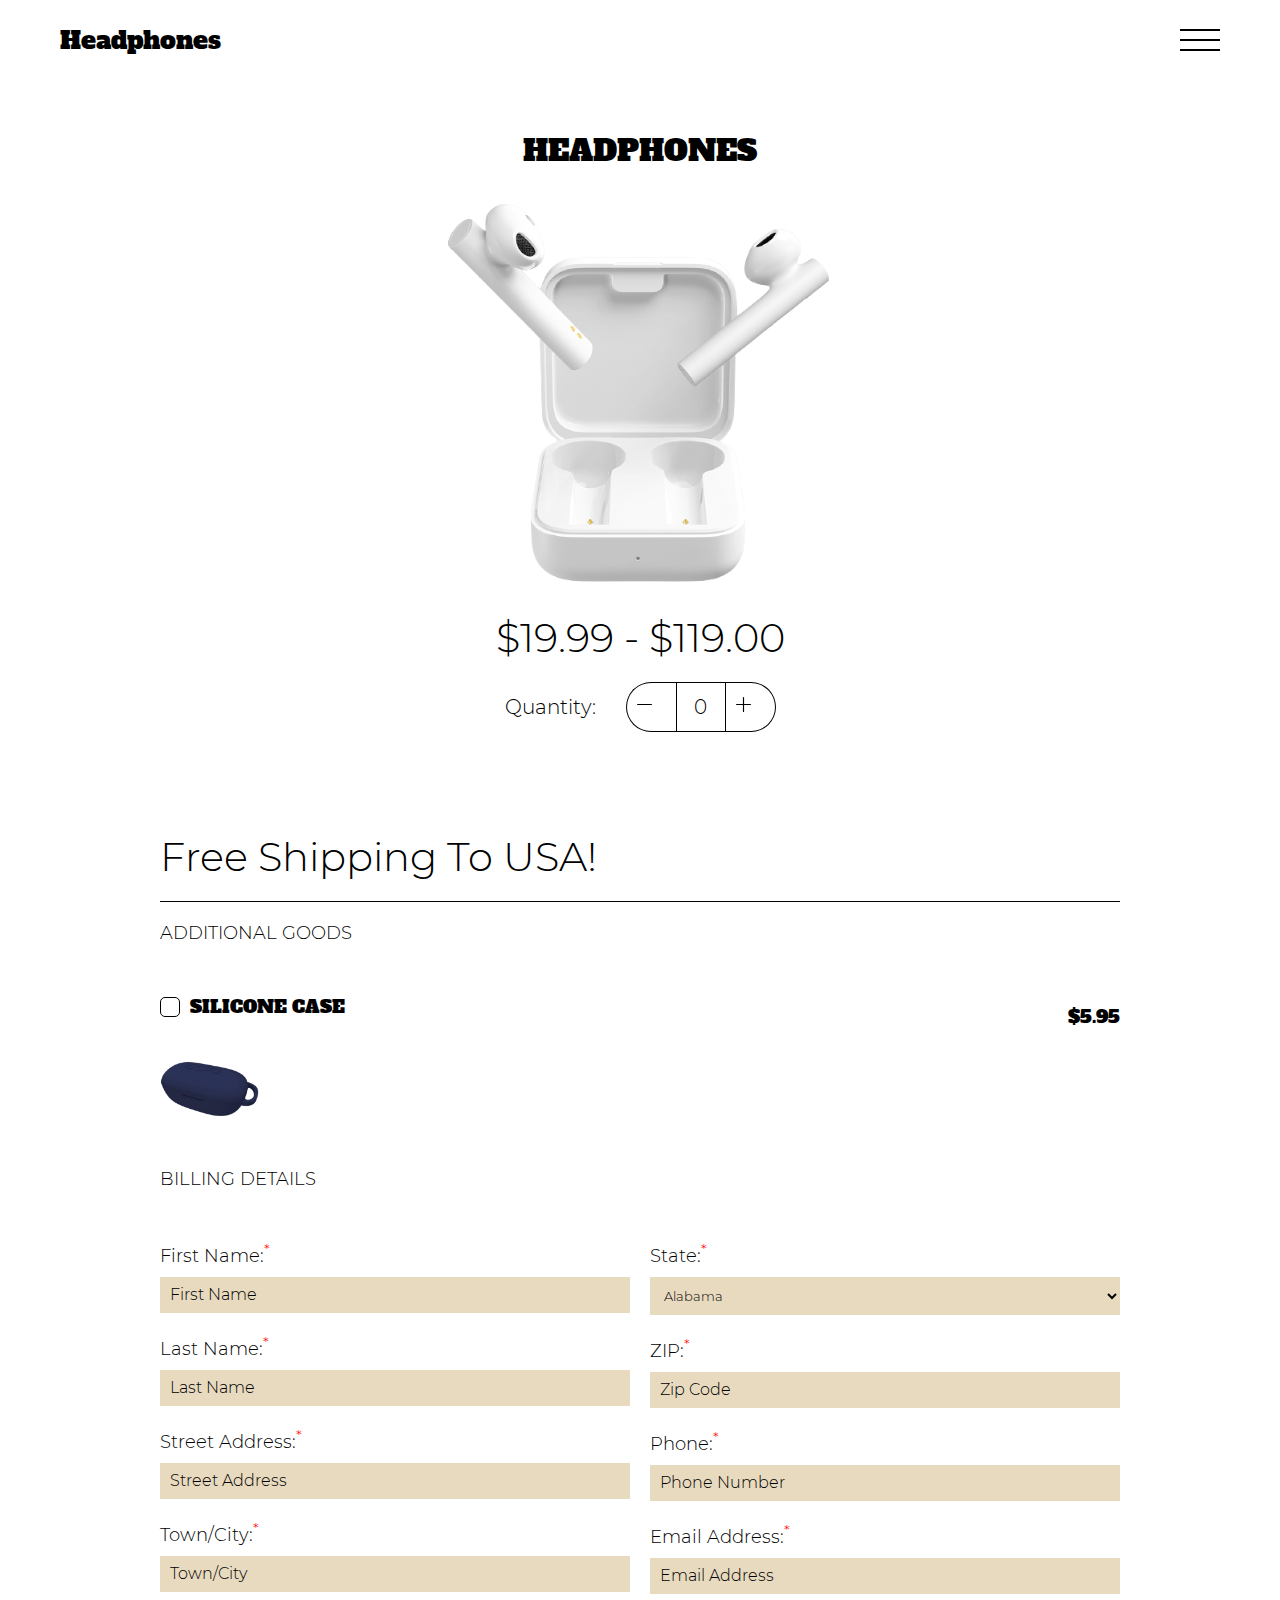
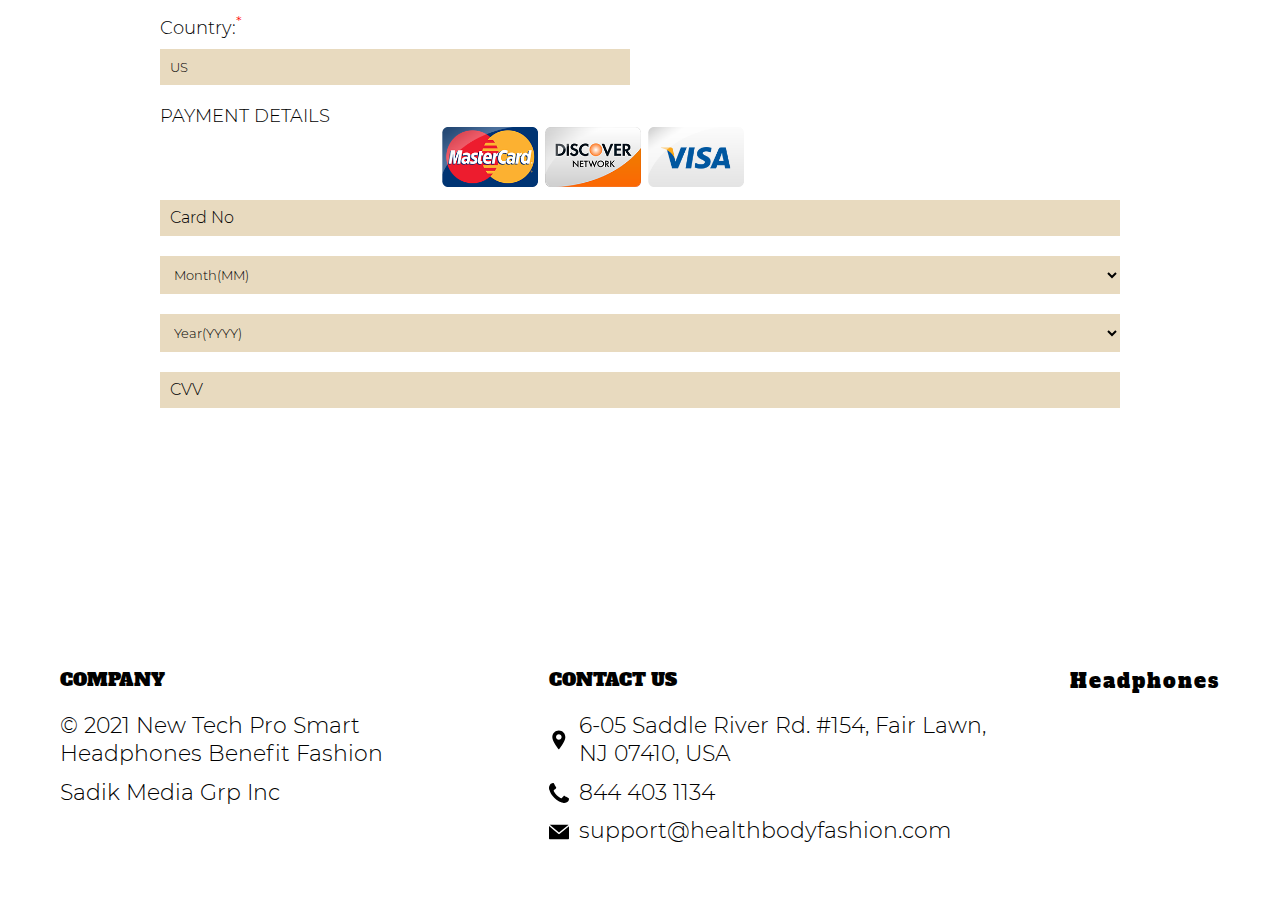
==== buy.html @ 51e89765 "+" ====
<!DOCTYPE html>
<html lang="en">
  <head>
    <meta charset="UTF-8" />
    <meta http-equiv="X-UA-Compatible" content="IE=edge" />
    <meta name="viewport" content="width=device-width, initial-scale=1.0" />
    <link rel="stylesheet" href="./css/style.css" />
    <title>Headphones</title>
  </head>

  <body>
    <div class="popup__overlay js_popup__overlay">
      <div class="popup">
        <div class="popup-content js_popup-content" data-id="terms">
          <div class="popup-content__top">
            <h1 class="sub-title">Terms & Conditions</h1>
            <button
              class="popup-content__btn js_popup-content-btn"
              data-btn="terms"
            >
              <span></span>
            </button>
          </div>
          <p class="text mb-0">
            <span class="bold">Shipping Prices</span>
          </p>
          <p class="text terms__text-sm-mb">
            <span class="bold">Silicone case</span>
            - $5.95
          </p>
          <p class="text mb-0">
            <span class="bold">Product Prices</span>
          </p>
          <p class="text mb-0">
            <span class="bold">1x New Headphones Fashion</span> - $19.99
      
          </p>
          <p class="text mb-0">
            <span class="bold">2x New Headphones Fashion</span> - $24.99
      
          </p>
          <p class="text mb-0">
            <span class="bold">3x New Headphones Fashion</span> - $35.32
      
          </p>
          <p class="text mb-0">
            <span class="bold">4x New Headphones Fashion</span> - $39.99
      
          </p>
          <p class="text mb-0">
            <span class="bold">5x New Headphones Fashion</span> - $43.98
      
          </p>
          <p class="text mb-0">
            <span class="bold">6x New Headphones Fashion</span> - $49.95
      
          </p>
          <p class="text mb-0">
            <span class="bold">7x New Headphones Fashion</span> - $69.99
      
          </p>
          <p class="text mb-0">
            <span class="bold">8x New Headphones Fashion</span> - $79.99
      
          </p>
          <p class="text mb-0">
            <span class="bold">9x New Headphones Fashion</span> - $84.41
      
          </p>
          <p class="text mb-0">
            <span class="bold">10x New Headphones Fashion</span> - $89.99
      
          </p>
          <p class="text mb-0">
            <span class="bold">11x New Headphones Fashion</span> - $109.00
        
          </p>
          <p class="text terms__text-sm-mb">
            <span class="bold">12x New Headphones Fashion</span> - $119.00
        
          </p>

          <p class="text terms__text--mb">
            You will see a charge from newtechprosmartwatchfa on your bank
            statement. Our Customer Service department reserves the right to
            offer promo codes for varied price points.
          </p>
          <p class="policy__subtitle">Member User Agreement</p>
          <p class="text">
            By placing an order through this website, you agree to the terms and
            conditions set for the below. Please read through these terms
            carefully before placing your order and print a copy for future
            reference. Please also read our Privacy Policy regarding personal
            information provided by you, which is incorporated herein by
            reference.
          </p>
          <p class="text">
            This website is operated by New Headphones Fashion. Throughout the
            site, the terms “we”, “us” and “our” refer to New Headphones
            Fashion. Beyond Perfect Pair Active Pro Health Tech offers this
            website, including all information, tools and services available
            from this site to you, the user, conditioned upon your acceptance of
            all terms, conditions, policies and notices stated here.
          </p>
          <p class="policy__subtitle">General Conditions</p>
          <p class="text">
            We reserve the right to refuse service to anyone for any reason at
            any time.<br />

            You understand that your content (not including credit card
            information), may be transferred unencrypted and involve (a)
            transmissions over various networks; and (b) changes to conform and
            adapt to technical requirements of connecting networks or devices.
            Credit card information is always encrypted during transfer over
            networks.
            <br />

            You agree not to reproduce, duplicate, copy, sell, resell or exploit
            any portion of the Service, use of the Service, or access to the
            Service or any contact on the website through which the service is
            provided, without express written permission by us.
            <br />

            The headings used in this agreement are included for convenience
            only and will not limit or otherwise affect these Terms.
          </p>
          <p class="policy__subtitle">
            Accuracy, Completeness and Timeliness of Information
          </p>
          <p class="text">
            We are not responsible if information made available on this site is
            not accurate, complete or current. The material on this site is
            provided for general information only and should not be relied upon
            or used as the sole basis for making decisions without consulting
            primary, more accurate, more complete or more timely sources of
            information. Any reliance on the material on this site is at your
            own risk.
            <br />

            This site may contain certain historical information. Historical
            information, necessarily, is not current and is provided for your
            reference only. We reserve the right to modify the contents of this
            site at any time, but we have no obligation to update any
            information on our site. You agree that it is your responsibility to
            monitor changes to our site.
          </p>
          <p class="policy__subtitle">
            Modifications to the Service and Prices
          </p>
          <p class="text">
            Prices for our products are subject to change without notice.<br />
            We reserve the right at any time to modify or discontinue the
            Service (or any part or content thereof) without notice at any
            time.<br />
            We shall not be liable to you or to any third-party for any
            modification, price change, suspension or discontinuance of the
            Service.
          </p>
          <p class="policy__subtitle">Products or Services (If Applicable)</p>
          <p class="text">
            Certain products or services may be available exclusively online
            through the website. These products or services may have limited
            quantities and are subject to return or exchange only according to
            our Return Policy.<br />
            We have made every effort to display as accurately as possible the
            colors and images of our products that appear at the store. We
            cannot guarantee that your computer monitor’s display of any color
            will be accurate.<br />
            We reserve the right, but are not obligated, to limit the sales of
            our products or Services to any person, geographic region or
            jurisdiction. We may exercise this right on a case-by-case basis. We
            reserve the right to limit the quantities of any products or
            services that we offer. All descriptions of products or product
            pricing are subject to change at anytime without notice, at the sole
            discretion of us. We reserve the right to discontinue any product at
            any time. Any offer for any product or service made on this site is
            void where prohibited.<br />
            We do not warrant that the quality of any products, services,
            information, or other material purchased or obtained by you will
            meet your expectations, or that any errors in the Service will be
            corrected.
          </p>
          <p class="policy__subtitle">Shipping Terms</p>
          <p class="text">
            Orders are generally shipped within 2 business days (Monday through
            Friday) using USPS standard mail service. Shipping time is estimated
            to be 3-5 business days. Please be advised that shipments are not
            sent on Saturdays, Sundays, or any Holidays. New Headphones Fashion
            does not guarantee specific arrival dates or times.
          </p>
          <p class="policy__subtitle">Credit Card Descriptor</p>
          <p class="text">
            By ordering Products from us, You authorize us to charge your credit
            card accordingly. Please be aware that the descriptor (or subject
            line) that appears on your credit card statement will appear as
            <i>newtechprosmartwatchfa</i>. If You have any questions about the
            descriptor on Your credit card statement, please contact our
            customer service department.
          </p>
          <p class="policy__subtitle">Return Policy</p>
          <p class="text">
            In order to obtain your refund, contact customer service by phone
            and obtain an RMA (Return Merchandise Authorization) number to place
            on your package. Write this number on the outside of the shipping
            package, and send the product back to our fulfillment center at the
            address listed below, within thirty (30) days of the date you
            originally ordered the product. In order for your refund to be
            processed the product must arrive at our fulfillment facility within
            thirty (30) days of the original purchase date. You pay for return
            shipping. This fee will be taken out of the refund issued. Once our
            fulfillment center has received the package and relayed the correct
            information to us, you will be issued a refund. Your refund will be
            credited back to your bank account, and may take up to 3-5 business
            days to show in your statement, depending on the speed of the
            processing bank.
          </p>
          <p class="policy__subtitle">Return Address</p>
          <p class="text">3071 Nw 107th Ave, Doral, FL, 33172 USA</p>
          <p class="policy__subtitle">Refund Policy</p>
          <p class="text">
            We refund all cases of fraud and unauthorized transactions included
            shipping and handling charges. Call 844 403 1134 to obtain a refund.
            Additional refunds are issued at the discretion of the company.
            Customers are restricted to receiving a single refund per product
            ordered. Repetitive refunds are not permitted unless the product, as
            delivered to you, is defective. We reserve the right to refuse a
            refund to any customer who repeatedly requests refunds or who, in
            our judgment, requests refunds in bad faith. In order to process
            your refund, you must supply us with your name and delivery address.
            If you provide us with insufficient or incorrect information your
            refund will be delayed. Once a refund has been approved please allow
            for up to 10 days for the refund to be applied. Depending on the
            bank that issues the credit card, your refund can take up to ten
            (10) days to appear on your credit card statement. If you have any
            questions about whether a refund has been issued by us, please call
            Our customer service department. Shipping and handling costs are not
            refundable.
          </p>
          <p class="policy__subtitle">
            Accuracy of Billing and Account Information
          </p>
          <p class="text">
            We reserve the right to refuse any order you place with us. We may,
            in our sole discretion, limit or cancel quantities purchased per
            person, per household or per order. These restrictions may include
            orders placed by or under the same customer account, the same credit
            card, and/or orders that use the same billing and/or shipping
            address. In the event that we make a change to or cancel an order,
            we may attempt to notify you by contacting the e-mail and/or billing
            address/phone number provided at the time the order was made. We
            reserve the right to limit or prohibit orders that, in our sole
            judgment, appear to be placed by dealers, resellers or distributors.
          </p>
          <p class="text">
            You agree to provide current, complete and accurate purchase and
            account information for all purchases made at our store. You agree
            to promptly update your account and other information, including
            your email address and credit card numbers and expiration dates, so
            that we can complete your transactions and contact you as needed.
          </p>
          <p class="text">For more detail, please review our Returns Policy.</p>
          <p class="policy__subtitle">Optional Tools</p>
          <p class="text">
            We may provide you with access to third-party tools over which we
            neither monitor nor have any control nor input.<br />
            You acknowledge and agree that we provide access to such tools ”as
            is” and “as available” without any warranties, representations or
            conditions of any kind and without any endorsement. We shall have no
            liability whatsoever arising from or relating to your use of
            optional third-party tools.<br />
            Any use by you of optional tools offered through the site is
            entirely at your own risk and discretion and you should ensure that
            you are familiar with and approve of the terms on which tools are
            provided by the relevant third-party provider(s).<br />
            We may also, in the future, offer new services and/or features
            through the website (including, the release of new tools and
            resources). Such new features and/or services shall also be subject
            to these Terms of Service.
          </p>
          <p class="policy__subtitle">Third-party Links</p>
          <p class="text">
            Certain content, products and services available via our Service may
            include materials from third-parties.<br />
            Third-party links on this site may direct you to third-party
            websites that are not affiliated with us. We are not responsible for
            examining or evaluating the content or accuracy and we do not
            warrant and will not have any liability or responsibility for any
            third-party materials or websites, or for any other materials,
            products, or services of third-parties.<br />
            We are not liable for any harm or damages related to the purchase or
            use of goods, services, resources, content, or any other
            transactions made in connection with any third-party websites.
            Please review carefully the third-party’s policies and practices and
            make sure you understand them before you engage in any transaction.
            Complaints, claims, concerns, or questions regarding third-party
            products should be directed to the third-party.
          </p>
          <p class="policy__subtitle">
            User Comments, Feedback and Other Submissions
          </p>
          <p class="text">
            If, at our request, you send certain specific submissions (for
            example contest entries) or without a request from us you send
            creative ideas, suggestions, proposals, plans, or other materials,
            whether online, by email, by postal mail, or otherwise
            (collectively, ‘comments’), you agree that we may, at any time,
            without restriction, edit, copy, publish, distribute, translate and
            otherwise use in any medium any comments that you forward to us. We
            are and shall be under no obligation (1) to maintain any comments in
            confidence; (2) to pay compensation for any comments; or (3) to
            respond to any comments.<br />
            We may, but have no obligation to, monitor, edit or remove content
            that we determine in our sole discretion are unlawful, offensive,
            threatening, libelous, defamatory, pornographic, obscene or
            otherwise objectionable or violates any party’s intellectual
            property or these Terms of Service.<br />
            You agree that your comments will not violate any right of any
            third-party, including copyright, trademark, privacy, personality or
            other personal or proprietary right. You further agree that your
            comments will not contain libelous or otherwise unlawful, abusive or
            obscene material, or contain any computer virus or other malware
            that could in any way affect the operation of the Service or any
            related website. You may not use a false e-mail address, pretend to
            be someone other than yourself, or otherwise mislead us or
            third-parties as to the origin of any comments. You are solely
            responsible for any comments you make and their accuracy. We take no
            responsibility and assume no liability for any comments posted by
            you or any third-party.
          </p>
          <p class="policy__subtitle">Personal Information</p>
          <p class="text">
            Your submission of personal information through the store is
            governed by our Privacy Policy. View our
            <a class="policy__link" href="./policy.html">Privacy Policy</a>.
          </p>
          <p class="policy__subtitle">Errors, Inaccuracies and Omissions</p>
          <p class="text">
            Occasionally there may be information on our site or in the Service
            that contains typographical errors, inaccuracies or omissions that
            may relate to product descriptions, pricing, promotions, offers,
            product shipping charges, transit times and availability. We reserve
            the right to correct any errors, inaccuracies or omissions, and to
            change or update information or cancel orders if any information in
            the Service or on any related website is inaccurate at any time
            without prior notice (including after you have submitted your
            order).<br />
            We undertake no obligation to update, amend or clarify information
            in the Service or on any related website, including without
            limitation, pricing information, except as required by law. No
            specified update or refresh date applied in the Service or on any
            related website, should be taken to indicate that all information in
            the Service or on any related website has been modified or updated.
          </p>
          <p class="policy__subtitle">Prohibited Uses</p>
          <p class="text">
            In addition to other prohibitions as set forth in the Terms of
            Service, you are prohibited from using the site or its content: (a)
            for any unlawful purpose; (b) to solicit others to perform or
            participate in any unlawful acts; (c) to violate any international,
            federal, provincial or state regulations, rules, laws, or local
            ordinances; (d) to infringe upon or violate our intellectual
            property rights or the intellectual property rights of others; (e)
            to harass, abuse, insult, harm, defame, slander, disparage,
            intimidate, or discriminate based on gender, sexual orientation,
            religion, ethnicity, race, age, national origin, or disability; (f)
            to submit false or misleading information; (g) to upload or transmit
            viruses or any other type of malicious code that will or may be used
            in any way that will affect the functionality or operation of the
            Service or of any related website, other websites, or the Internet;
            (h) to collect or track the personal information of others; (i) to
            spam, phish, pharm, pretext, spider, crawl, or scrape; (j) for any
            obscene or immoral purpose; or (k) to interfere with or circumvent
            the security features of the Service or any related website, other
            websites, or the Internet. We reserve the right to terminate your
            use of the Service or any related website for violating any of the
            prohibited uses.
          </p>
          <p class="policy__subtitle">
            Disclaimer of Warranties; Limitation of Liability
          </p>
          <p class="text">
            We do not guarantee, represent or warrant that your use of our
            service will be uninterrupted, timely, secure or error-free.<br />
            We do not warrant that the results that may be obtained from the use
            of the service will be accurate or reliable.<br />
            You agree that from time to time we may remove the service for
            indefinite periods of time or cancel the service at any time,
            without notice to you.<br />
            You expressly agree that your use of, or inability to use, the
            service is at your sole risk. The service and all products and
            services delivered to you through the service are (except as
            expressly stated by us) provided ‘as is’ and ‘as available’ for your
            use, without any representation, warranties or conditions of any
            kind, either express or implied, including all implied warranties or
            conditions of merchantability, merchantable quality, fitness for a
            particular purpose, durability, title, and non-infringement.<br />
            In no case shall New Headphones Fashion, our directors, officers,
            employees, affiliates, agents, contractors, interns, suppliers,
            service providers or licensors be liable for any injury, loss,
            claim, or any direct, indirect, incidental, punitive, special, or
            consequential damages of any kind, including, without limitation
            lost profits, lost revenue, lost savings, loss of data, replacement
            costs, or any similar damages, whether based in contract, tort
            (including negligence), strict liability or otherwise, arising from
            your use of any of the service or any products procured using the
            service, or for any other claim related in any way to your use of
            the service or any product, including, but not limited to, any
            errors or omissions in any content, or any loss or damage of any
            kind incurred as a result of the use of the service or any content
            (or product) posted, transmitted, or otherwise made available via
            the service, even if advised of their possibility. Because some
            states or jurisdictions do not allow the exclusion or the limitation
            of liability for consequential or incidental damages, in such states
            or jurisdictions, our liability shall be limited to the maximum
            extent permitted by law.
          </p>
          <p class="policy__subtitle">Indemnification</p>
          <p class="text">
            You agree to indemnify, defend and hold harmless New Headphones
            Fashion and our parent, subsidiaries, affiliates, partners,
            officers, directors, agents, contractors, licensors, service
            providers, subcontractors, suppliers, interns and employees,
            harmless from any claim or demand, including reasonable attorneys’
            fees, made by any third-party due to or arising out of your breach
            of these Terms of Service or the documents they incorporate by
            reference, or your violation of any law or the rights of a
            third-party.
          </p>
          <p class="policy__subtitle">Severability</p>
          <p class="text">
            In the event that any provision of these Terms of Service is
            determined to be unlawful, void or unenforceable, such provision
            shall nonetheless be enforceable to the fullest extent permitted by
            applicable law, and the unenforceable portion shall be deemed to be
            severed from these Terms of Service, such determination shall not
            affect the validity and enforceability of any other remaining
            provisions.
          </p>
          <p class="policy__subtitle">Termination</p>
          <p class="text">
            The obligations and liabilities of the parties incurred prior to the
            termination date shall survive the termination of this agreement for
            all purposes.<br />
            These Terms of Service are effective unless and until terminated by
            either you or us. You may terminate these Terms of Service at any
            time by notifying us that you no longer wish to use our Services, or
            when you cease using our site.<br />
            If in our sole judgment you fail, or we suspect that you have
            failed, to comply with any term or provision of these Terms of
            Service, we also may terminate this agreement at any time without
            notice and you will remain liable for all amounts due up to and
            including the date of termination; and/or accordingly may deny you
            access to our Services (or any part thereof).
          </p>
          <p class="policy__subtitle">Entire Agreement</p>
          <p class="text">
            The failure of us to exercise or enforce any right or provision of
            these Terms of Service shall not constitute a waiver of such right
            or provision.<br />
            These Terms of Service and any policies or operating rules posted by
            us on this site or in respect to The Service constitutes the entire
            agreement and understanding between you and us and govern your use
            of the Service, superseding any prior or contemporaneous agreements,
            communications and proposals, whether oral or written, between you
            and us (including, but not limited to, any prior versions of the
            Terms of Service).<br />
            Any ambiguities in the interpretation of these Terms of Service
            shall not be construed against the drafting party.
          </p>
          <p class="policy__subtitle">Governing Law</p>
          <p class="text">
            These Terms of Service and any separate agreements whereby we
            provide you Services shall be governed by and construed in
            accordance with the laws of WV.
          </p>
          <p class="policy__subtitle">Changes to Terms of Service</p>
          <p class="text">
            You can review the most current version of the Terms of Service at
            any time at this page.<br />
            We reserve the right, at our sole discretion, to update, change or
            replace any part of these Terms of Service by posting updates and
            changes to our website. It is your responsibility to check our
            website periodically for changes. Your continued use of or access to
            our website or the Service following the posting of any changes to
            these Terms of Service constitutes acceptance of those changes.
          </p>
          <p class="policy__subtitle">Contact Information</p>
          <p class="text">
            Questions about the Terms of Service should be sent to us at
            <a
              target="_blank"
              class="policy__link"
              href="mailto:support@newcreamfashion.com"
              >support@newcreamfashion.com
            </a>
          </p>
        </div>
        <div class="popup-content js_popup-content" data-id="policy">
          <div class="popup-content__top">
            <h1 class="sub-title">Privacy policy</h1>
            <button
              class="popup-content__btn js_popup-content-btn"
              data-btn="policy"
            >
              <span></span>
            </button>
          </div>
          <p class="text">
            Thank you for visiting our Web site. This offer if only available to
            U.S. residents. Your personal data will be processed by us in the
            U.S.
          </p>
          <h2 class="policy__subtitle">
            Information Collection and Use of Collected Information
          </h2>
          <p class="policy__subtitle">Website Visitors</p>
          <p class="text">
            We may collect certain non-personally identifiable information when
            you visit many of our Web pages, such as the type of browser you are
            using (e.g., Netscape, Internet Explorer), the type of operating
            system you are using, (e.g., Windows 2000, XP, VISTA or Mac OS), and
            the domain name of your Internet service provider (e.g., America
            Online, Earthlink).
          </p>
          <p class="policy__subtitle">Website Customers</p>
          <p class="text">
            In order to purchase products or services from us, we require that
            you provide us with certain personally identifiable information. The
            types of personally identifiable information that may be collected
            at this site include: name, address, e-mail address, telephone
            number, mobile phone number and MSISDN (mobile station integrated
            services digital network number), credit card and billing
            information (but never release this information), download history,
            customer generated content and/or information about your interests
            in and use of various products, programs, and services.
          </p>
          <p class="policy__subtitle">SMS Messages</p>
          <p class="text">
            Our Services feature the distribution of content to your cellular
            phone, and by registering with us, you agree to receive SMS messages
            to your phone, including messages regarding Services you request,
            account status updates, and occasional SMS newsletters. You will
            also have the opportunity to opt-in and receive surveys and
            promotional content by our affiliates. You may opt out of our SMS
            newsletter by sending an email or by responding to the SMS
            newsletter indicating that you would like to unsubscribe.
          </p>
          <p class="text">
            In addition, we may disclose personally identifiable information
            collected about you at this site in the following instances:
          </p>
          <p class="text">
            Legal Action: We may disclose information about our users, including
            personally identifiable information, when requested by governmental
            or quasi-governmental authorities conducting an investigation,
            hearing or the like, to verify or enforce compliance with the
            policies governing our Web Site and applicable laws, or to protect
            against misuse or unauthorized use of our Web Site. We also may
            disclose user information whenever we believe disclosure is
            necessary to limit our legal liability; to protect or defend our
            rights or property; or protect the safety, rights, or property of
            our users.
          </p>
          <p class="policy__subtitle">Your Choices</p>
          <p class="text">
            As noted above, we may use the personally identifiable information
            we collect from you online to provide you with opportunities to
            offer you products and services that may be of interest to you. If
            you would like to opt out of future promotional materials from us,
            you may indicate this preference by following the unsubscribe
            instructions at the end of such e-mail communications. You may not
            opt out of service-related notifications.
          </p>
          <p class="policy__subtitle">Cookies</p>
          <p class="text">
            To enhance your experience with our site, we may use "cookies" on
            our Web Site. Cookies are alphanumeric identifiers that we transfer
            to your computer's hard drive through your Web browser to enable our
            systems to recognize your browser and to provide features. Cookies,
            by themselves, do not tell us your e-mail address or other
            personally identifiable information unless you choose to provide
            this information to us by, for example, registering at our Web Site.
            However, once you have become a Customer and furnish the site with
            personally identifiable information, this information may be linked
            to the data stored in the cookie.
          </p>
          <p class="text">
            We use cookies to understand site usage and to improve the content
            and offerings on our site. For example, we may use cookies to
            personalize your experience at our Web pages (e.g., to recognize you
            when you return to our site). You may adjust your browser to reject
            cookies from us or from any other Web Site. Please consult the
            "Help" section of your browser for more information. However,
            certain areas of our site can be accessed only in conjunction with
            cookies or similar devices and you should be aware that disabling
            cookies or similar devices might prevent you from accessing some of
            our content.
          </p>
          <p class="policy__subtitle">Data Security</p>
          <p class="text">
            We have put in place certain physical, electronic, and managerial
            procedures to help prevent unauthorized access and maintain data
            security. Payments are processed using secure 256-bit SSL
            Encryption. We will not share, trade or sell credit card information
            or personal information to any third party providers. However, due
            to the open nature of Internet communications, we cannot guarantee
            that communications between you and our organization will be free
            from unauthorized access by third parties. Visitors of the Website
            and Customers use the site at their own risk.
          </p>
          <p class="policy__subtitle">Changes to This Privacy Policy</p>
          <p class="text">
            We may, from time to time, update this privacy notice and such
            changes shall be effectively immediately and without further notice
            to you.
          </p>
          <p class="policy__subtitle">Questions/Concerns?</p>
          <p class="text">
            If you have any questions, comments, or concerns regarding our
            privacy policy, please contact us at:<br />
            Email:
            <a
              target="_blank"
              class="policy__link"
              href="mailto:support@healthbodyfashion.com"
              >support@healthbodyfashion.com
            </a>
            <br />
            Phone:
            <a class="policy__link" href="tel:844 403 1134">844 403 1134</a>
          </p>
        </div>
      </div>
    </div>
    <div class="main-wrapper">
      <div class="header__wrapper buy__header-wrapper">
        <header class="header">
          <a href="./index.html" class="logo">Headphones</a>
          <button class="menu__btn js_menu__btn">
            <span></span>
          </button>
          <div class="menu js_menu">
            <nav class="nav">
              <ul class="nav__list">
                <li class="nav__item">
                  <a href="./index.html" class="nav__link">Home</a>
                </li>
                <li class="nav__item">
                  <a href="./contact.html" class="nav__link">Contact us</a>
                </li>
                <li class="nav__item">
                  <button
                    class="nav__link nav__btn js_nav-btn"
                    data-btn-id="terms"
                  >
                    Terms & Conditions
                  </button>
                </li>
                <li class="nav__item">
                  <button
                    class="nav__link nav__btn js_nav-btn"
                    data-btn-id="policy"
                  >
                    Privacy Policy
                  </button>
                </li>
              </ul>
            </nav>
          </div>
        </header>
      </div>
      <div class="bg buy__wrapper">
        <div class="container">
          <section class="buy">
            <h1 class="sub-title">Headphones</h1>
            <div class="buy__flex">
              <img src="./img/img3.png" class="buy__img" />
              <div class="buy__text-block">
                <h2 class="buy__title">
                  <span style="display: inline-block" class="js_price"
                    >$19.99 - $119.00</span
                  >
                  <span
                    style="margin-bottom: 0"
                    class="buy__title buy__title--cross js_original"
                  ></span>
                </h2>
                <h2 class="buy__title buy__title-accent js_save"></h2>
                <div id="quantity" class="quantity">
                  <label class="quantity_label"
                    >Quantity:
                    <div class="quantity_label-box">
                      <div
                        class="
                          quantity_label-btn quantity_label-prev
                          js_quantity_prev
                        "
                      >
                        <svg
                          xmlns="http://www.w3.org/2000/svg"
                          xmlns:xlink="http://www.w3.org/1999/xlink"
                          x="0px"
                          y="0px"
                          viewBox="0 0 512 512"
                          style="enable-background: new 0 0 512 512"
                          xml:space="preserve"
                        >
                          <g>
                            <g>
                              <path
                                d="M492,236H20c-11.046,0-20,8.954-20,20c0,11.046,8.954,20,20,20h472c11.046,0,20-8.954,20-20S503.046,236,492,236z"
                              />
                            </g>
                          </g>
                        </svg>
                      </div>
                      <input
                        type="number"
                        min="0"
                        size="3"
                        maxlength="3"
                        class="quantity__input js_quantity"
                        value="0"
                        data-line-id="1"
                        max="10"
                      />
                      <div
                        class="
                          quantity_label-btn quantity_label-next
                          js_quantity_next
                        "
                      >
                        <svg
                          xmlns="http://www.w3.org/2000/svg"
                          xmlns:xlink="http://www.w3.org/1999/xlink"
                          x="0px"
                          y="0px"
                          viewBox="0 0 512 512"
                          style="enable-background: new 0 0 512 512"
                          xml:space="preserve"
                        >
                          <g>
                            <g>
                              <path
                                d="M492,236H276V20c0-11.046-8.954-20-20-20c-11.046,0-20,8.954-20,20v216H20c-11.046,0-20,8.954-20,20s8.954,20,20,20h216
			                                    v216c0,11.046,8.954,20,20,20s20-8.954,20-20V276h216c11.046,0,20-8.954,20-20C512,244.954,503.046,236,492,236z"
                              />
                            </g>
                          </g>
                        </svg>
                      </div>
                    </div>
                  </label>
                </div>
                <p class="error-message js_error-message">
                  Buy More and Save! Limited to 12 Only
                </p>
              </div>
            </div>
            <div class="main-form__wrapper">
              <div class="form__wrapper">
                <div class="form">
                  <h3 class="form__title">Free Shipping To USA!</h3>

                  <div>
                    <h3 class="form__subtitle">Additional goods</h3>
                    
                    <div class="case-block">
                      <div class="checkbox__label-wrap">
                        <div>
                          <input class="checkbox js_additional" type="checkbox" id="additional__checkbox" />
                          <label class="checkbox__label" for="additional__checkbox"><span class="bold">Silicone case</span></label>
                        </div>
                        <div class="label-block">
                          <span class="bold">$5.95</span>
                        </div>
                      </div>
                      <img src="./img/case.png" alt="silicone case" class="silicone_case_img" />
                    </div>


                  </div>
                </div>
              </div>

              <form class="order-form" id="order_form">
                <h3 class="form__subtitle">Billing Details</h3>
                <div class="fl-form">
                  <div class="form_group-flex">
                    <div class="form-group_block">
                      <div class="form-group">
                        <label>
                          <span>First Name:<sup>*</sup></span>
                          <input
                            type="text"
                            class="form-control"
                            name="firstName"
                            placeholder="First Name"
                            value=""
                          />
                        </label>
                      </div>

                      <div class="form-group">
                        <label>
                          <span>Last Name:<sup>*</sup></span>
                          <input
                            type="text"
                            class="form-control"
                            name="lastName"
                            placeholder="Last Name"
                            value=""
                          />
                        </label>
                      </div>

                      <div class="form-group">
                        <label
                          ><span>Street Address:<sup>*</sup></span>
                          <input
                            type="text"
                            class="form-control"
                            name="shippingAddress1"
                            placeholder="Street Address"
                            value=""
                          />
                        </label>
                      </div>
                      <div class="form-group">
                        <label
                          ><span>Town/City:<sup>*</sup></span>
                          <input
                            type="text"
                            class="form-control"
                            name="shippingCity"
                            placeholder="Town/City"
                            value=""
                          />
                        </label>
                      </div>
                      <div class="form-group">
                        <label
                          ><span>Country:<sup>*</sup></span>
                          <input
                            type="text"
                            class="form-control"
                            name="shippingCountry"
                            placeholder="Country"
                            value="US"
                            readonly
                          />
                        </label>
                      </div>
                    </div>
                    <div class="form-group_block">
                      <div class="form-group">
                        <label
                          ><span>State:<sup>*</sup></span></label
                        >

                        <select
                          name="shippingState"
                          id="shipping_state"
                          class="form-control"
                          autocomplete="address-level1"
                          data-placeholder="State / Province"
                          data-input-classes=""
                          placeholder="State / Province"
                          tabindex="-1"
                          aria-hidden="true"
                        >
                          <option value="AL">Alabama</option>
                          <option value="AK">Alaska</option>
                          <option value="AZ">Arizona</option>
                          <option value="AR">Arkansas</option>
                          <option value="CA">California</option>
                          <option value="CO">Colorado</option>
                          <option value="CT">Connecticut</option>
                          <option value="DE">Delaware</option>
                          <option value="DC">District Of Columbia</option>
                          <option value="FL">Florida</option>
                          <option value="GA">Georgia</option>
                          <option value="HI">Hawaii</option>
                          <option value="ID">Idaho</option>
                          <option value="IL">Illinois</option>
                          <option value="IN">Indiana</option>
                          <option value="IA">Iowa</option>
                          <option value="KS">Kansas</option>
                          <option value="KY">Kentucky</option>
                          <option value="LA">Louisiana</option>
                          <option value="ME">Maine</option>
                          <option value="MD">Maryland</option>
                          <option value="MA">Massachusetts</option>
                          <option value="MI">Michigan</option>
                          <option value="MN">Minnesota</option>
                          <option value="MS">Mississippi</option>
                          <option value="MO">Missouri</option>
                          <option value="MT">Montana</option>
                          <option value="NE">Nebraska</option>
                          <option value="NV">Nevada</option>
                          <option value="NH">New Hampshire</option>
                          <option value="NJ">New Jersey</option>
                          <option value="NM">New Mexico</option>
                          <option value="NY">New York</option>
                          <option value="NC">North Carolina</option>
                          <option value="ND">North Dakota</option>
                          <option value="OH">Ohio</option>
                          <option value="OK">Oklahoma</option>
                          <option value="OR">Oregon</option>
                          <option value="PA">Pennsylvania</option>
                          <option value="RI">Rhode Island</option>
                          <option value="SC">South Carolina</option>
                          <option value="SD">South Dakota</option>
                          <option value="TN">Tennessee</option>
                          <option value="TX">Texas</option>
                          <option value="UT">Utah</option>
                          <option value="VT">Vermont</option>
                          <option value="VA">Virginia</option>
                          <option value="WA">Washington</option>
                          <option value="WV">West Virginia</option>
                          <option value="WI">Wisconsin</option>
                          <option value="WY">Wyoming</option>
                        </select>
                      </div>
                      <div class="form-group">
                        <label
                          ><span>ZIP:<sup>*</sup></span>
                          <input
                            type="text"
                            class="form-control"
                            name="shippingZip"
                            placeholder="Zip Code"
                            maxlength="5"
                            onkeyup="javascript:this.value=this.value.replace(/[^0-9]/g,'');"
                            value=""
                          />
                        </label>
                      </div>
                      <div class="form-group">
                        <label
                          ><span>Phone:<sup>*</sup></span>
                          <input
                            type="tel"
                            class="form-control"
                            name="phone"
                            placeholder="Phone Number"
                            data-min-length="10"
                            data-max-length="15"
                            onkeyup="javascript:this.value=this.value.replace(/[^0-9]/g,'');"
                            maxlength="10"
                            value=""
                          />
                        </label>
                      </div>
                      <div class="form-group">
                        <label
                          ><span>Email Address:<sup>*</sup></span>
                          <input
                            type="email"
                            class="form-control"
                            name="email"
                            placeholder="Email Address"
                            value=""
                          />
                        </label>
                      </div>
                    </div>
                  </div>
                  <div class="payment">
                    <div class="payment-header">
                      <label>
                        <span for="radio1"></span>
                        <span class="form__subtitle">Payment Details</span>
                      </label>
                      <div class="img">
                        <img src="./img/mastercard.png" />
                        <img src="./img/discover.png" />
                        <img src="./img/visa.png" />
                      </div>
                    </div>
                    <div class="payment-form">
                      <div class="form-group_block">
                        <div class="form-group">
                          <input
                            type="tel"
                            class="form-control"
                            name="cc_no"
                            maxlength="16"
                            onkeyup="javascript:this.value=this.value.replace(/[^0-9]/g,'');"
                            value=""
                            placeholder="Card No"
                          />
                        </div>

                        <div class="form-group">
                          <select
                            class="form-control"
                            name="cc_month"
                            maxlength="2"
                            placeholder="Month(MM)"
                          >
                            <option value="" selected="selected">
                              Month(MM)
                            </option>
                            <option value="1">01</option>
                            <option value="2">02</option>
                            <option value="3">03</option>
                            <option value="4">04</option>
                            <option value="5">05</option>
                            <option value="6">06</option>
                            <option value="7">07</option>
                            <option value="8">08</option>
                            <option value="9">09</option>
                            <option value="10">10</option>
                            <option value="11">11</option>
                            <option value="12">12</option>
                          </select>
                        </div>
                      </div>
                      <div class="form-group_block">
                        <div class="form-group">
                          <select
                            class="form-control"
                            name="cc_year"
                            maxlength="4"
                            placeholder="Year(YYYY)"
                          >
                            <option value="" selected="selected">
                              Year(YYYY)
                            </option>
                            <option value="2021">2021</option>
                            <option value="2022">2022</option>
                            <option value="2023">2023</option>
                            <option value="2024">2024</option>
                            <option value="2025">2025</option>
                            <option value="2026">2026</option>
                            <option value="2027">2027</option>
                            <option value="2028">2028</option>
                            <option value="2029">2029</option>
                            <option value="2030">2030</option>
                            <option value="2031">2031</option>
                          </select>
                        </div>

                        <div class="form-group">
                          <input
                            type="tel"
                            class="form-control"
                            name="CVV"
                            maxlength="3"
                            onkeyup="javascript:this.value=this.value.replace(/[^0-9]/g,'');"
                            placeholder="CVV"
                            value=""
                          />
                        </div>
                      </div>
                    </div>
                  </div>
                </div>
                <div class="form-btn js_form-btn">
                  <div class="form__title-box js_form__title-box">
                    <p class="bold">Item</p>
                    <p class="bold">Amount</p>
                  </div>
                  <div class="label-block total js_total">
                    <span id="chosen" class="bold"> 
                      <span class="js_bottom-quantity"></span>
                      <span class="js_bottom-name"></span>
                  </span>
                    <span id="chosen_price" class="bold">$0.00</span>
                  </div>
                  <div id="silicone_case" class="form-pd">
                    <div class="label-block">
                      <span class="bold">Silicone case</span>
                      <span class="bold">$5.95</span>
                    </div>
                  </div>
                  <div id="total_block" class="form-pd js_total_1">
                    <div class="label-block label-block-fl">
                      <span class="bold"> Total</span>
                      <span id="total_1" class="bold">$0.00</span>
                    </div>
                  </div>
                  <br />
                  <br />
                  <div class="bottom-bottom-block js_bottom-bottom-block">
                    <div id="terms">
                      <input class="checkbox" type="checkbox" name="terms_text" id="terms_text" />
                      <label for="terms_text" style="display: inline" class="checkbox__label">
                        <div class="rules">
                          By placing an order with us, you agree to our full
                          <a class="policy__link" href="./terms.html">Terms And Conditions</a>
                          &
                          <a class="policy__link" href="./policy.html">Privacy Policy</a>, which explain that you will be
                          charged
                          <span id="terms_price">$0.00</span><span id="express_terms">
                            + $5.95 Silicone watch band
                          </span>
                          = <span id="total_2"> $0.00 </span><span id="handling">
                            (No Shipping and handling costs)</span>. To cancel your order, please call our Customer
                          Service toll free number at 844 403 1134 or email us
                          at
                          <a href="/cdn-cgi/l/email-protection" class="__cf_email__"
                            data-cfemail="abd8dedbdbc4d9dfebc5cedcdfcec8c3dbd9c4d8c6cad9dfdccadfc8c3cdcad8c3c2c4c585c8c4c685">[email&#160;protected]</a>
                          You will see a charge from newtechprosmartwatchfa on
                          your bank statement. Our Customer Service department
                          reserves the right to offer promo codes for varied
                          price points.
                        </div>
                      </label>
                    </div>
                    <br />
                    <input
                      type="submit"
                      id="place_order"
                      name=""
                      value="Place order"
                      class="btn hero__link form__btn"
                    />
                  </div>
                </div>
              </form>
            </div>
          </section>
        </div>
      </div>
    </div>
    <div class="footer__wrapper">
      <div class="container">
        <footer class="footer">
          <ul class="footer__list">
            <li class="footer__item">
              <ul class="footer__sublist">
                <li class="footer__subitem">
                  <h4 class="footer__title">Company</h4>
                </li>
                <li class="footer__subitem">
                  <p class="text footer__text">
                    © 2021 New Tech Pro Smart Headphones Benefit Fashion
                  </p>
                </li>
                <li class="footer__subitem">
                  <p class="text footer__text">Sadik Media Grp Inc</p>
                </li>
              </ul>
            </li>
            <li class="footer__item">
              <ul class="footer__sublist">
                <li class="footer__subitem">
                  <h4 class="footer__title">Contact us</h4>
                </li>
                <li class="footer__subitem">
                  <span class="text footer__text footer__icon-box">
                    <img
                      src="./img/placeholder.svg"
                      alt=""
                      class="footer__icon"
                    />
                    6-05 Saddle River Rd. #154, Fair Lawn, NJ 07410, USA</span
                  >
                </li>
                <li class="footer__subitem">
                  <a
                    href="tel:844 403 1134"
                    class="text footer__link footer__icon-box"
                  >
                    <img
                      src="./img/telephone.svg"
                      alt=""
                      class="footer__icon"
                    />
                    844 403 1134</a
                  >
                </li>
                <li class="footer__subitem">
                  <a
                    href="mailto:support@healthbodyfashion.com"
                    class="text footer__link footer__icon-box"
                  >
                    <img src="./img/email.svg" alt="" class="footer__icon" />
                    support@healthbodyfashion.com</a
                  >
                </li>
              </ul>
            </li>
          </ul>
          <a href="./index.html" class="footer__logo-link">Headphones</a>
        </footer>
      </div>
    </div>

    <script src="./js/form.js"></script>
    <script src="./js/menu.js"></script>
    <script src="./js/popup.js"></script>
  </body>
</html>
---- css/style.css ----
@import './fonts.css';
@import './vars.css';
@import './utils.css';
@import './header.css';
@import './footer.css';
@import './hero.css';
@import './about.css';
@import './info.css';
@import './policy.css';
@import './terms.css';
@import './contact.css';
@import './buy.css';
@import './ingredients.css';
@import './popup.css';
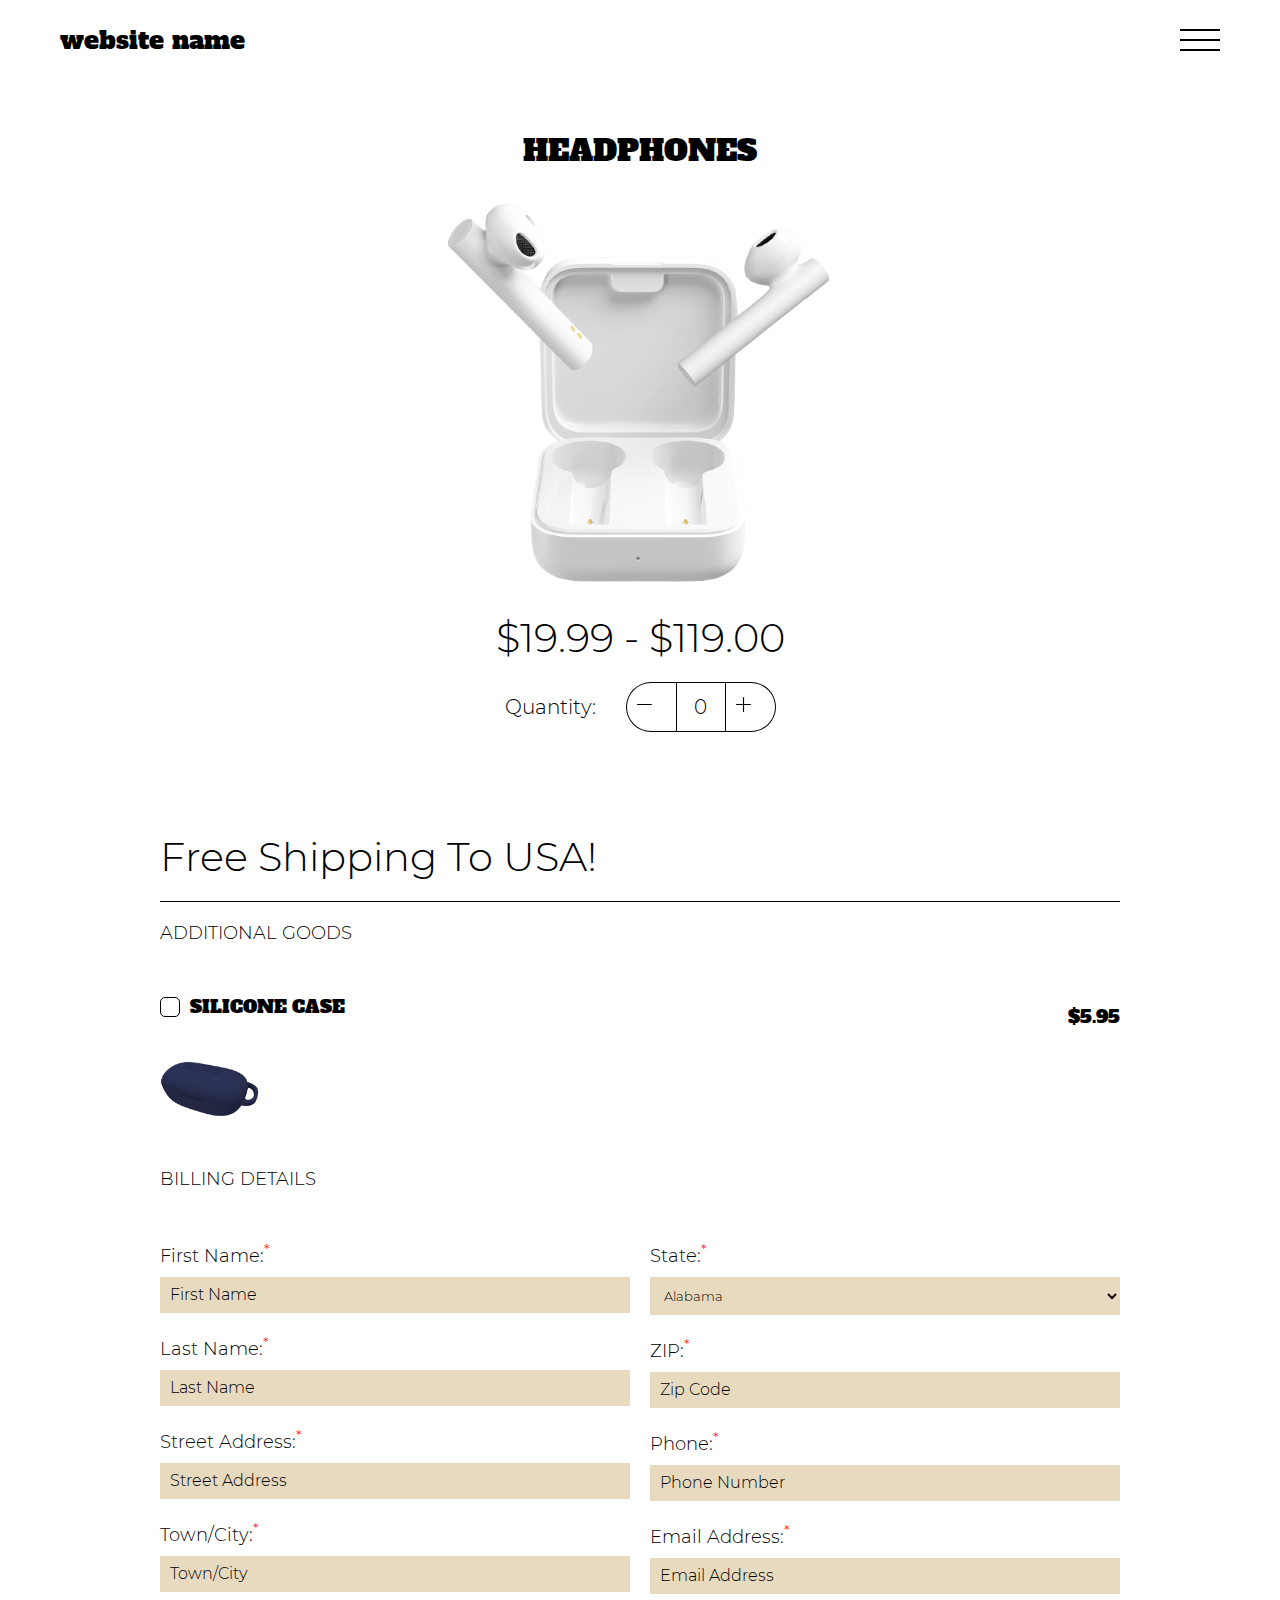
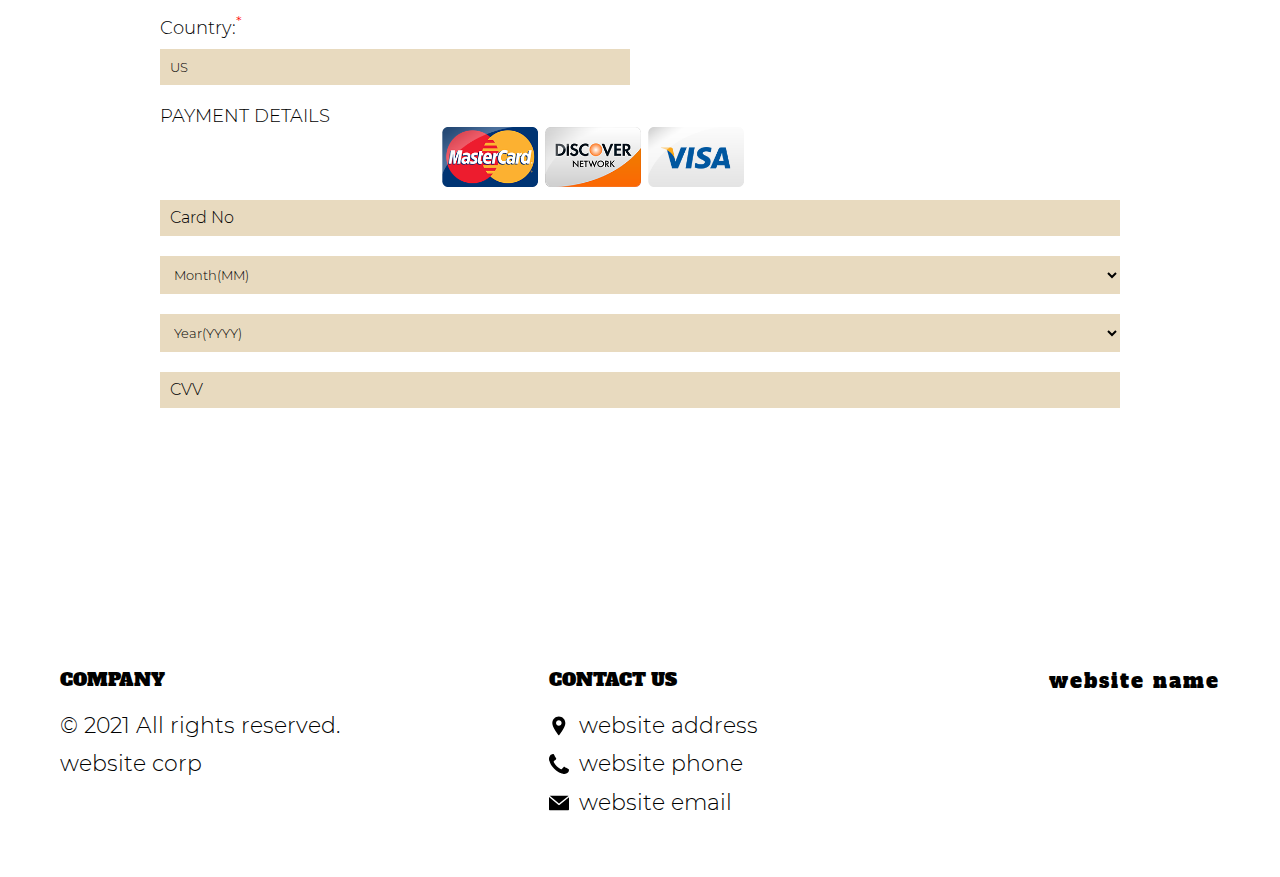
==== commit 4678c3eb: "+" ====
--- a/buy.html
+++ b/buy.html
@@ -25,63 +25,63 @@
             <span class="bold">Shipping Prices</span>
           </p>
           <p class="text terms__text-sm-mb">
-            <span class="bold">Silicone case</span>
+            <span class="bold js_website-add"></span>
             - $5.95
           </p>
           <p class="text mb-0">
             <span class="bold">Product Prices</span>
           </p>
           <p class="text mb-0">
-            <span class="bold">1x New Headphones Fashion</span> - $19.99
+            <span class="bold">1x <span class="js_website-name"></span></span> - $19.99
       
           </p>
           <p class="text mb-0">
-            <span class="bold">2x New Headphones Fashion</span> - $24.99
+            <span class="bold">2x <span class="js_website-name"></span></span> - $24.99
       
           </p>
           <p class="text mb-0">
-            <span class="bold">3x New Headphones Fashion</span> - $35.32
+            <span class="bold">3x <span class="js_website-name"></span></span> - $35.32
       
           </p>
           <p class="text mb-0">
-            <span class="bold">4x New Headphones Fashion</span> - $39.99
+            <span class="bold">4x <span class="js_website-name"></span></span> - $39.99
       
           </p>
           <p class="text mb-0">
-            <span class="bold">5x New Headphones Fashion</span> - $43.98
+            <span class="bold">5x <span class="js_website-name"></span></span> - $43.98
       
           </p>
           <p class="text mb-0">
-            <span class="bold">6x New Headphones Fashion</span> - $49.95
+            <span class="bold">6x <span class="js_website-name"></span></span> - $49.95
       
           </p>
           <p class="text mb-0">
-            <span class="bold">7x New Headphones Fashion</span> - $69.99
+            <span class="bold">7x <span class="js_website-name"></span></span> - $69.99
       
           </p>
           <p class="text mb-0">
-            <span class="bold">8x New Headphones Fashion</span> - $79.99
+            <span class="bold">8x <span class="js_website-name"></span></span> - $79.99
       
           </p>
           <p class="text mb-0">
-            <span class="bold">9x New Headphones Fashion</span> - $84.41
+            <span class="bold">9x <span class="js_website-name"></span></span> - $84.41
       
           </p>
           <p class="text mb-0">
-            <span class="bold">10x New Headphones Fashion</span> - $89.99
+            <span class="bold">10x <span class="js_website-name"></span></span> - $89.99
       
           </p>
           <p class="text mb-0">
-            <span class="bold">11x New Headphones Fashion</span> - $109.00
+            <span class="bold">11x <span class="js_website-name"></span></span> - $109.00
         
           </p>
           <p class="text terms__text-sm-mb">
-            <span class="bold">12x New Headphones Fashion</span> - $119.00
+            <span class="bold">12x <span class="js_website-name"></span></span> - $119.00
         
           </p>
 
           <p class="text terms__text--mb">
-            You will see a charge from newtechprosmartwatchfa on your bank
+            You will see a charge from <span class="js_website-corp"></span> on your bank
             statement. Our Customer Service department reserves the right to
             offer promo codes for varied price points.
           </p>
@@ -95,9 +95,9 @@
             reference.
           </p>
           <p class="text">
-            This website is operated by New Headphones Fashion. Throughout the
+            This website is operated by <span class="js_website-corp"></span>. Throughout the
             site, the terms “we”, “us” and “our” refer to New Headphones
-            Fashion. Beyond Perfect Pair Active Pro Health Tech offers this
+            Fashion. <span class="js_website-corp"></span> offers this
             website, including all information, tools and services available
             from this site to you, the user, conditioned upon your acceptance of
             all terms, conditions, policies and notices stated here.
@@ -185,15 +185,15 @@
             Orders are generally shipped within 2 business days (Monday through
             Friday) using USPS standard mail service. Shipping time is estimated
             to be 3-5 business days. Please be advised that shipments are not
-            sent on Saturdays, Sundays, or any Holidays. New Headphones Fashion
-            does not guarantee specific arrival dates or times.
+            sent on Saturdays, Sundays, or any Holidays. We
+            do not guarantee specific arrival dates or times.
           </p>
           <p class="policy__subtitle">Credit Card Descriptor</p>
           <p class="text">
             By ordering Products from us, You authorize us to charge your credit
             card accordingly. Please be aware that the descriptor (or subject
             line) that appears on your credit card statement will appear as
-            <i>newtechprosmartwatchfa</i>. If You have any questions about the
+            <i class="js_website-corp"></i>. If You have any questions about the
             descriptor on Your credit card statement, please contact our
             customer service department.
           </p>
@@ -215,11 +215,11 @@
             processing bank.
           </p>
           <p class="policy__subtitle">Return Address</p>
-          <p class="text">3071 Nw 107th Ave, Doral, FL, 33172 USA</p>
+          <p class="text js_website-return-address"></p>
           <p class="policy__subtitle">Refund Policy</p>
           <p class="text">
             We refund all cases of fraud and unauthorized transactions included
-            shipping and handling charges. Call 844 403 1134 to obtain a refund.
+            shipping and handling charges. Call <a href="" class="js_website-phone"></a> to obtain a refund.
             Additional refunds are issued at the discretion of the company.
             Customers are restricted to receiving a single refund per product
             ordered. Repetitive refunds are not permitted unless the product, as
@@ -330,8 +330,7 @@
           <p class="policy__subtitle">Personal Information</p>
           <p class="text">
             Your submission of personal information through the store is
-            governed by our Privacy Policy. View our
-            <a class="policy__link" href="./policy.html">Privacy Policy</a>.
+            governed by our Privacy Policy. View our Privacy Policy.
           </p>
           <p class="policy__subtitle">Errors, Inaccuracies and Omissions</p>
           <p class="text">
@@ -394,7 +393,7 @@
             kind, either express or implied, including all implied warranties or
             conditions of merchantability, merchantable quality, fitness for a
             particular purpose, durability, title, and non-infringement.<br />
-            In no case shall New Headphones Fashion, our directors, officers,
+            In no case shall <span class="js_website-corp"></span>, our directors, officers,
             employees, affiliates, agents, contractors, interns, suppliers,
             service providers or licensors be liable for any injury, loss,
             claim, or any direct, indirect, incidental, punitive, special, or
@@ -489,10 +488,9 @@
             Questions about the Terms of Service should be sent to us at
             <a
               target="_blank"
-              class="policy__link"
-              href="mailto:support@newcreamfashion.com"
-              >support@newcreamfashion.com
-            </a>
+              class="policy__link js_website-email"
+              href=""
+              ></a>
           </p>
         </div>
         <div class="popup-content js_popup-content" data-id="policy">
@@ -621,21 +619,20 @@
             Email:
             <a
               target="_blank"
-              class="policy__link"
-              href="mailto:support@healthbodyfashion.com"
-              >support@healthbodyfashion.com
-            </a>
+              class="policy__link js_website-email"
+              href=""
+              ></a>
             <br />
             Phone:
-            <a class="policy__link" href="tel:844 403 1134">844 403 1134</a>
+            <a class="policy__link js_website-phone" href=""></a>
           </p>
         </div>
       </div>
     </div>
     <div class="main-wrapper">
-      <div class="header__wrapper buy__header-wrapper">
+      <div class="header__wrapper">
         <header class="header">
-          <a href="./index.html" class="logo">Headphones</a>
+          <a href="./index.html" class="logo js_website-name">Headphones</a>
           <button class="menu__btn js_menu__btn">
             <span></span>
           </button>
@@ -1136,11 +1133,11 @@
                 </li>
                 <li class="footer__subitem">
                   <p class="text footer__text">
-                    © 2021 New Tech Pro Smart Headphones Benefit Fashion
+                    © 2021 All rights reserved.
                   </p>
                 </li>
                 <li class="footer__subitem">
-                  <p class="text footer__text">Sadik Media Grp Inc</p>
+                  <p class="text footer__text js_website-corp"></p>
                 </li>
               </ul>
             </li>
@@ -1149,42 +1146,36 @@
                 <li class="footer__subitem">
                   <h4 class="footer__title">Contact us</h4>
                 </li>
-                <li class="footer__subitem">
-                  <span class="text footer__text footer__icon-box">
+                <li class="footer__subitem footer__icon-box">
+                  
                     <img
                       src="./img/placeholder.svg"
                       alt=""
                       class="footer__icon"
                     />
-                    6-05 Saddle River Rd. #154, Fair Lawn, NJ 07410, USA</span
-                  >
+                    <span class="text footer__text js_website-address"></span>
                 </li>
-                <li class="footer__subitem">
-                  <a
-                    href="tel:844 403 1134"
-                    class="text footer__link footer__icon-box"
-                  >
+                <li class="footer__subitem footer__icon-box">
+                  
                     <img
                       src="./img/telephone.svg"
                       alt=""
                       class="footer__icon"
                     />
-                    844 403 1134</a
-                  >
+                    <a
+                    href=""
+                    class="text footer__link js_website-phone"></a>
                 </li>
-                <li class="footer__subitem">
-                  <a
-                    href="mailto:support@healthbodyfashion.com"
-                    class="text footer__link footer__icon-box"
-                  >
+                <li class="footer__subitem footer__icon-box">
+                  
                     <img src="./img/email.svg" alt="" class="footer__icon" />
-                    support@healthbodyfashion.com</a
-                  >
+                    <a href="" class="text footer__link js_website-email"
+                  ></a>
                 </li>
               </ul>
             </li>
           </ul>
-          <a href="./index.html" class="footer__logo-link">Headphones</a>
+          <a href="./index.html" class="footer__logo-link js_website-name"></a>
         </footer>
       </div>
     </div>
@@ -1192,5 +1183,6 @@
     <script src="./js/form.js"></script>
     <script src="./js/menu.js"></script>
     <script src="./js/popup.js"></script>
+    <script src="./js/website-data.js"></script>
   </body>
 </html>
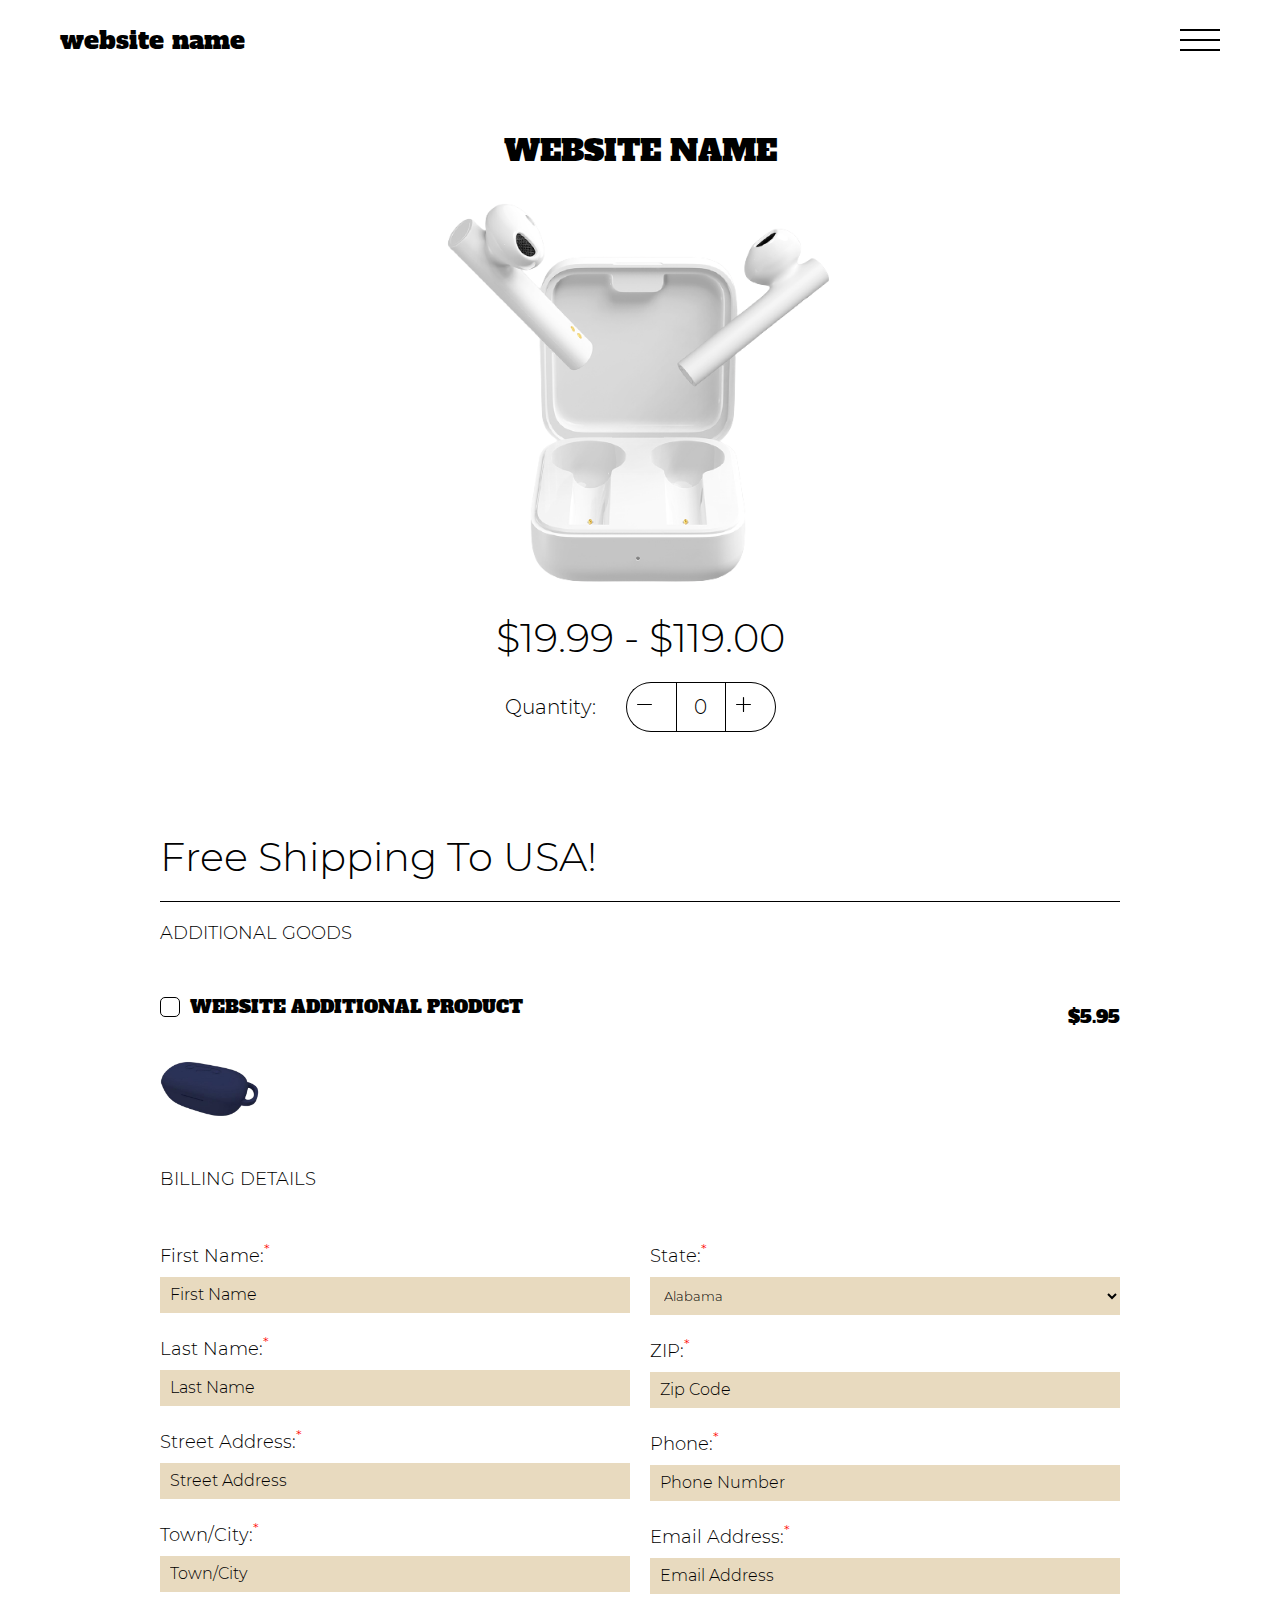
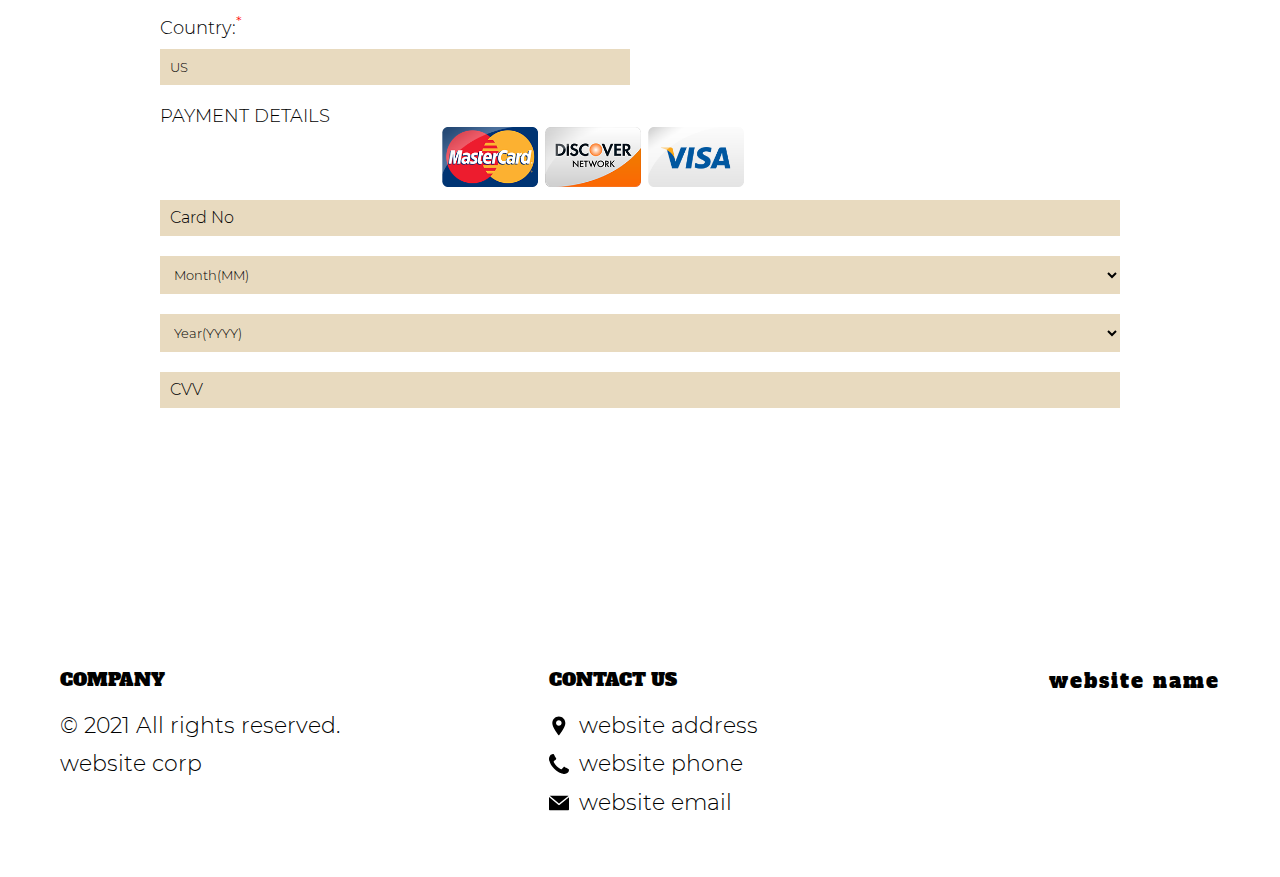
==== commit f2b2e088: "+" ====
--- a/buy.html
+++ b/buy.html
@@ -669,7 +669,7 @@
       <div class="bg buy__wrapper">
         <div class="container">
           <section class="buy">
-            <h1 class="sub-title">Headphones</h1>
+            <h1 class="sub-title js_website-name"></h1>
             <div class="buy__flex">
               <img src="./img/img3.png" class="buy__img" />
               <div class="buy__text-block">
@@ -766,7 +766,7 @@
                       <div class="checkbox__label-wrap">
                         <div>
                           <input class="checkbox js_additional" type="checkbox" id="additional__checkbox" />
-                          <label class="checkbox__label" for="additional__checkbox"><span class="bold">Silicone case</span></label>
+                          <label class="checkbox__label" for="additional__checkbox"><span class="bold js_website-add"></span></label>
                         </div>
                         <div class="label-block">
                           <span class="bold">$5.95</span>
@@ -1062,13 +1062,13 @@
                   <div class="label-block total js_total">
                     <span id="chosen" class="bold"> 
                       <span class="js_bottom-quantity"></span>
-                      <span class="js_bottom-name"></span>
+                      <span class="js_website-name"></span>
                   </span>
                     <span id="chosen_price" class="bold">$0.00</span>
                   </div>
                   <div id="silicone_case" class="form-pd">
                     <div class="label-block">
-                      <span class="bold">Silicone case</span>
+                      <span class="bold js_website-add"></span>
                       <span class="bold">$5.95</span>
                     </div>
                   </div>
@@ -1091,15 +1091,14 @@
                           <a class="policy__link" href="./policy.html">Privacy Policy</a>, which explain that you will be
                           charged
                           <span id="terms_price">$0.00</span><span id="express_terms">
-                            + $5.95 Silicone watch band
+                            + $5.95 <span class="js_website-add"></span>
                           </span>
                           = <span id="total_2"> $0.00 </span><span id="handling">
                             (No Shipping and handling costs)</span>. To cancel your order, please call our Customer
-                          Service toll free number at 844 403 1134 or email us
+                          Service toll free number at <a href="" class="policy__link js_website-phone"></a> or email us
                           at
-                          <a href="/cdn-cgi/l/email-protection" class="__cf_email__"
-                            data-cfemail="abd8dedbdbc4d9dfebc5cedcdfcec8c3dbd9c4d8c6cad9dfdccadfc8c3cdcad8c3c2c4c585c8c4c685">[email&#160;protected]</a>
-                          You will see a charge from newtechprosmartwatchfa on
+                          <a href="" class="policy__link js_website-email"></a>
+                          You will see a charge from <span class="js_website-desc"></span> on
                           your bank statement. Our Customer Service department
                           reserves the right to offer promo codes for varied
                           price points.
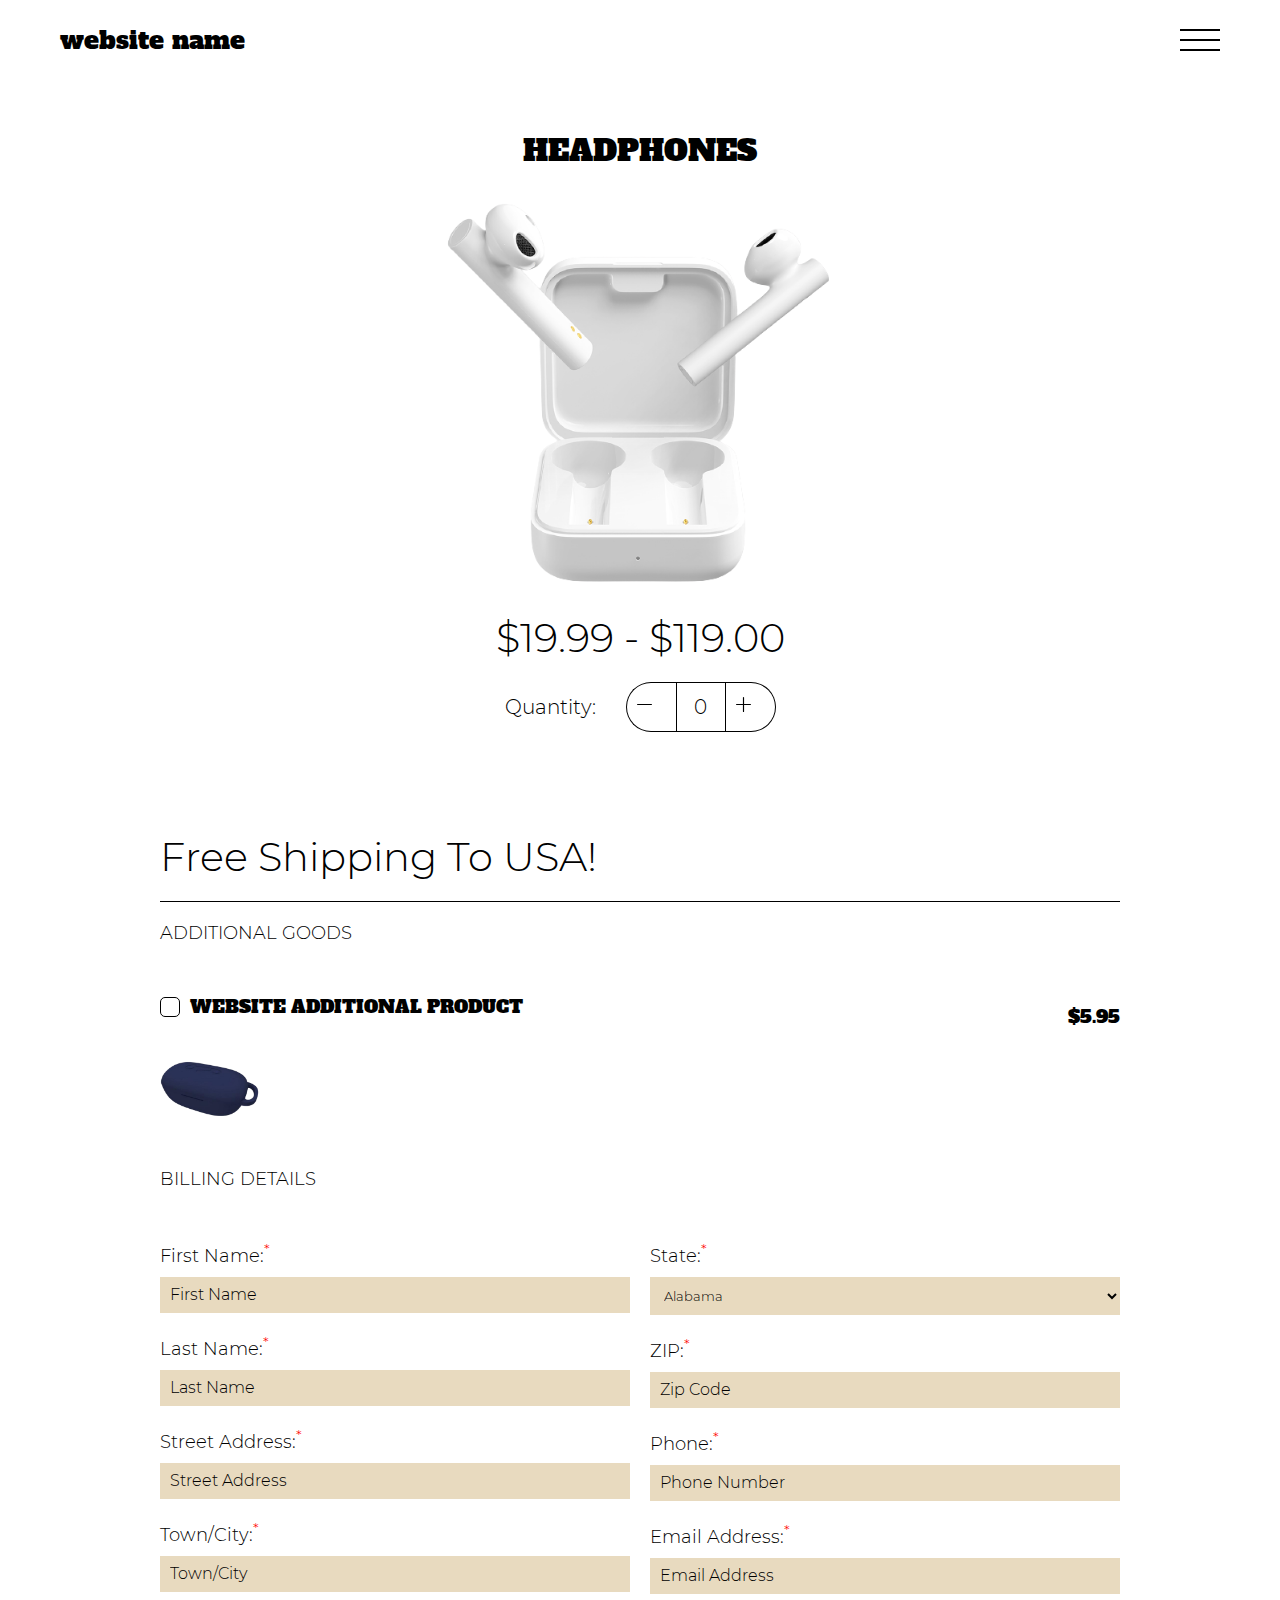
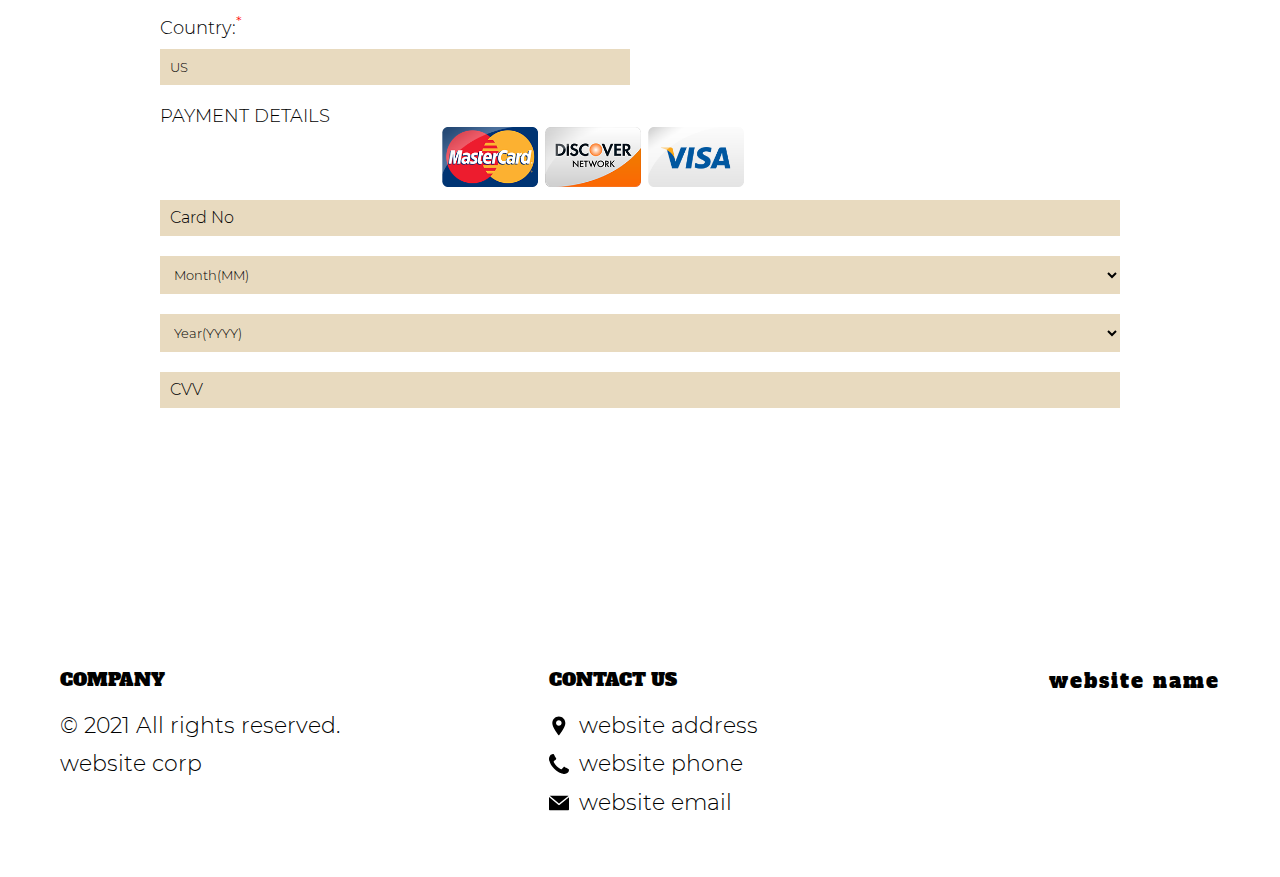
==== commit 5d619f4b: "+" ====
--- a/buy.html
+++ b/buy.html
@@ -5,7 +5,7 @@
     <meta http-equiv="X-UA-Compatible" content="IE=edge" />
     <meta name="viewport" content="width=device-width, initial-scale=1.0" />
     <link rel="stylesheet" href="./css/style.css" />
-    <title>Headphones</title>
+    <title></title>
   </head>
 
   <body>
@@ -32,60 +32,60 @@
             <span class="bold">Product Prices</span>
           </p>
           <p class="text mb-0">
-            <span class="bold">1x <span class="js_website-name"></span></span> - $19.99
+            <span class="bold">1x Headphones</span> - $19.99
       
           </p>
           <p class="text mb-0">
-            <span class="bold">2x <span class="js_website-name"></span></span> - $24.99
+            <span class="bold">2x Headphones</span> - $24.99
       
           </p>
           <p class="text mb-0">
-            <span class="bold">3x <span class="js_website-name"></span></span> - $35.32
+            <span class="bold">3x Headphones</span> - $35.32
       
           </p>
           <p class="text mb-0">
-            <span class="bold">4x <span class="js_website-name"></span></span> - $39.99
+            <span class="bold">4x Headphones</span> - $39.99
       
           </p>
           <p class="text mb-0">
-            <span class="bold">5x <span class="js_website-name"></span></span> - $43.98
+            <span class="bold">5x Headphones</span> - $43.98
       
           </p>
           <p class="text mb-0">
-            <span class="bold">6x <span class="js_website-name"></span></span> - $49.95
+            <span class="bold">6x Headphones</span> - $49.95
       
           </p>
           <p class="text mb-0">
-            <span class="bold">7x <span class="js_website-name"></span></span> - $69.99
+            <span class="bold">7x Headphones</span> - $69.99
       
           </p>
           <p class="text mb-0">
-            <span class="bold">8x <span class="js_website-name"></span></span> - $79.99
+            <span class="bold">8x Headphones</span> - $79.99
       
           </p>
           <p class="text mb-0">
-            <span class="bold">9x <span class="js_website-name"></span></span> - $84.41
+            <span class="bold">9x Headphones</span> - $84.41
       
           </p>
           <p class="text mb-0">
-            <span class="bold">10x <span class="js_website-name"></span></span> - $89.99
+            <span class="bold">10x Headphones</span> - $89.99
       
           </p>
           <p class="text mb-0">
-            <span class="bold">11x <span class="js_website-name"></span></span> - $109.00
+            <span class="bold">11x Headphones</span> - $109.00
         
           </p>
           <p class="text terms__text-sm-mb">
-            <span class="bold">12x <span class="js_website-name"></span></span> - $119.00
+            <span class="bold">12x Headphones</span> - $119.00
         
           </p>
 
           <p class="text terms__text--mb">
-            You will see a charge from <span class="js_website-corp"></span> on your bank
+            You will see a charge from <span class="js_website-desc"></span> on your bank
             statement. Our Customer Service department reserves the right to
             offer promo codes for varied price points.
           </p>
-          <p class="policy__subtitle">Member User Agreement</p>
+          <p class="text bold">Member User Agreement</p>
           <p class="text">
             By placing an order through this website, you agree to the terms and
             conditions set for the below. Please read through these terms
@@ -96,13 +96,12 @@
           </p>
           <p class="text">
             This website is operated by <span class="js_website-corp"></span>. Throughout the
-            site, the terms “we”, “us” and “our” refer to New Headphones
-            Fashion. <span class="js_website-corp"></span> offers this
+            site, the terms “we”, “us” and “our” refer to <span class="js_website-corp"></span>. <span class="js_website-corp"></span> offers this
             website, including all information, tools and services available
             from this site to you, the user, conditioned upon your acceptance of
             all terms, conditions, policies and notices stated here.
           </p>
-          <p class="policy__subtitle">General Conditions</p>
+          <p class="text bold">General Conditions</p>
           <p class="text">
             We reserve the right to refuse service to anyone for any reason at
             any time.<br />
@@ -124,7 +123,7 @@
             The headings used in this agreement are included for convenience
             only and will not limit or otherwise affect these Terms.
           </p>
-          <p class="policy__subtitle">
+          <p class="text bold">
             Accuracy, Completeness and Timeliness of Information
           </p>
           <p class="text">
@@ -144,7 +143,7 @@
             information on our site. You agree that it is your responsibility to
             monitor changes to our site.
           </p>
-          <p class="policy__subtitle">
+          <p class="text bold">
             Modifications to the Service and Prices
           </p>
           <p class="text">
@@ -156,7 +155,7 @@
             modification, price change, suspension or discontinuance of the
             Service.
           </p>
-          <p class="policy__subtitle">Products or Services (If Applicable)</p>
+          <p class="text bold">Products or Services (If Applicable)</p>
           <p class="text">
             Certain products or services may be available exclusively online
             through the website. These products or services may have limited
@@ -180,7 +179,7 @@
             meet your expectations, or that any errors in the Service will be
             corrected.
           </p>
-          <p class="policy__subtitle">Shipping Terms</p>
+          <p class="text bold">Shipping Terms</p>
           <p class="text">
             Orders are generally shipped within 2 business days (Monday through
             Friday) using USPS standard mail service. Shipping time is estimated
@@ -188,16 +187,16 @@
             sent on Saturdays, Sundays, or any Holidays. We
             do not guarantee specific arrival dates or times.
           </p>
-          <p class="policy__subtitle">Credit Card Descriptor</p>
+          <p class="text bold">Credit Card Descriptor</p>
           <p class="text">
             By ordering Products from us, You authorize us to charge your credit
             card accordingly. Please be aware that the descriptor (or subject
             line) that appears on your credit card statement will appear as
-            <i class="js_website-corp"></i>. If You have any questions about the
+            <i class="js_website-desc"></i>. If You have any questions about the
             descriptor on Your credit card statement, please contact our
             customer service department.
           </p>
-          <p class="policy__subtitle">Return Policy</p>
+          <p class="text bold">Return Policy</p>
           <p class="text">
             In order to obtain your refund, contact customer service by phone
             and obtain an RMA (Return Merchandise Authorization) number to place
@@ -214,12 +213,12 @@
             days to show in your statement, depending on the speed of the
             processing bank.
           </p>
-          <p class="policy__subtitle">Return Address</p>
+          <p class="text bold">Return Address</p>
           <p class="text js_website-return-address"></p>
-          <p class="policy__subtitle">Refund Policy</p>
+          <p class="text bold">Refund Policy</p>
           <p class="text">
             We refund all cases of fraud and unauthorized transactions included
-            shipping and handling charges. Call <a href="" class="js_website-phone"></a> to obtain a refund.
+            shipping and handling charges. Call <a href="" class="link js_website-phone"></a> to obtain a refund.
             Additional refunds are issued at the discretion of the company.
             Customers are restricted to receiving a single refund per product
             ordered. Repetitive refunds are not permitted unless the product, as
@@ -236,7 +235,7 @@
             Our customer service department. Shipping and handling costs are not
             refundable.
           </p>
-          <p class="policy__subtitle">
+          <p class="text bold">
             Accuracy of Billing and Account Information
           </p>
           <p class="text">
@@ -259,7 +258,7 @@
             that we can complete your transactions and contact you as needed.
           </p>
           <p class="text">For more detail, please review our Returns Policy.</p>
-          <p class="policy__subtitle">Optional Tools</p>
+          <p class="text bold">Optional Tools</p>
           <p class="text">
             We may provide you with access to third-party tools over which we
             neither monitor nor have any control nor input.<br />
@@ -277,7 +276,7 @@
             resources). Such new features and/or services shall also be subject
             to these Terms of Service.
           </p>
-          <p class="policy__subtitle">Third-party Links</p>
+          <p class="text bold">Third-party Links</p>
           <p class="text">
             Certain content, products and services available via our Service may
             include materials from third-parties.<br />
@@ -295,7 +294,7 @@
             Complaints, claims, concerns, or questions regarding third-party
             products should be directed to the third-party.
           </p>
-          <p class="policy__subtitle">
+          <p class="text bold">
             User Comments, Feedback and Other Submissions
           </p>
           <p class="text">
@@ -327,12 +326,12 @@
             responsibility and assume no liability for any comments posted by
             you or any third-party.
           </p>
-          <p class="policy__subtitle">Personal Information</p>
+          <p class="text bold">Personal Information</p>
           <p class="text">
             Your submission of personal information through the store is
             governed by our Privacy Policy. View our Privacy Policy.
           </p>
-          <p class="policy__subtitle">Errors, Inaccuracies and Omissions</p>
+          <p class="text bold">Errors, Inaccuracies and Omissions</p>
           <p class="text">
             Occasionally there may be information on our site or in the Service
             that contains typographical errors, inaccuracies or omissions that
@@ -350,7 +349,7 @@
             related website, should be taken to indicate that all information in
             the Service or on any related website has been modified or updated.
           </p>
-          <p class="policy__subtitle">Prohibited Uses</p>
+          <p class="text bold">Prohibited Uses</p>
           <p class="text">
             In addition to other prohibitions as set forth in the Terms of
             Service, you are prohibited from using the site or its content: (a)
@@ -374,7 +373,7 @@
             use of the Service or any related website for violating any of the
             prohibited uses.
           </p>
-          <p class="policy__subtitle">
+          <p class="text bold">
             Disclaimer of Warranties; Limitation of Liability
           </p>
           <p class="text">
@@ -413,10 +412,9 @@
             or jurisdictions, our liability shall be limited to the maximum
             extent permitted by law.
           </p>
-          <p class="policy__subtitle">Indemnification</p>
-          <p class="text">
-            You agree to indemnify, defend and hold harmless New Headphones
-            Fashion and our parent, subsidiaries, affiliates, partners,
+          <p class="text bold">Indemnification</p>
+          <p class="text">
+            You agree to indemnify, defend and hold harmless <span class="js_website-corp"></span> and our parent, subsidiaries, affiliates, partners,
             officers, directors, agents, contractors, licensors, service
             providers, subcontractors, suppliers, interns and employees,
             harmless from any claim or demand, including reasonable attorneys’
@@ -425,7 +423,7 @@
             reference, or your violation of any law or the rights of a
             third-party.
           </p>
-          <p class="policy__subtitle">Severability</p>
+          <p class="text bold">Severability</p>
           <p class="text">
             In the event that any provision of these Terms of Service is
             determined to be unlawful, void or unenforceable, such provision
@@ -435,7 +433,7 @@
             affect the validity and enforceability of any other remaining
             provisions.
           </p>
-          <p class="policy__subtitle">Termination</p>
+          <p class="text bold">Termination</p>
           <p class="text">
             The obligations and liabilities of the parties incurred prior to the
             termination date shall survive the termination of this agreement for
@@ -451,7 +449,7 @@
             including the date of termination; and/or accordingly may deny you
             access to our Services (or any part thereof).
           </p>
-          <p class="policy__subtitle">Entire Agreement</p>
+          <p class="text bold">Entire Agreement</p>
           <p class="text">
             The failure of us to exercise or enforce any right or provision of
             these Terms of Service shall not constitute a waiver of such right
@@ -466,13 +464,13 @@
             Any ambiguities in the interpretation of these Terms of Service
             shall not be construed against the drafting party.
           </p>
-          <p class="policy__subtitle">Governing Law</p>
+          <p class="text bold">Governing Law</p>
           <p class="text">
             These Terms of Service and any separate agreements whereby we
             provide you Services shall be governed by and construed in
             accordance with the laws of WV.
           </p>
-          <p class="policy__subtitle">Changes to Terms of Service</p>
+          <p class="text bold">Changes to Terms of Service</p>
           <p class="text">
             You can review the most current version of the Terms of Service at
             any time at this page.<br />
@@ -483,7 +481,7 @@
             our website or the Service following the posting of any changes to
             these Terms of Service constitutes acceptance of those changes.
           </p>
-          <p class="policy__subtitle">Contact Information</p>
+          <p class="text bold">Contact Information</p>
           <p class="text">
             Questions about the Terms of Service should be sent to us at
             <a
@@ -508,10 +506,10 @@
             U.S. residents. Your personal data will be processed by us in the
             U.S.
           </p>
-          <h2 class="policy__subtitle">
+          <h2 class="text bold">
             Information Collection and Use of Collected Information
           </h2>
-          <p class="policy__subtitle">Website Visitors</p>
+          <p class="text bold">Website Visitors</p>
           <p class="text">
             We may collect certain non-personally identifiable information when
             you visit many of our Web pages, such as the type of browser you are
@@ -520,7 +518,7 @@
             the domain name of your Internet service provider (e.g., America
             Online, Earthlink).
           </p>
-          <p class="policy__subtitle">Website Customers</p>
+          <p class="text bold">Website Customers</p>
           <p class="text">
             In order to purchase products or services from us, we require that
             you provide us with certain personally identifiable information. The
@@ -532,7 +530,7 @@
             customer generated content and/or information about your interests
             in and use of various products, programs, and services.
           </p>
-          <p class="policy__subtitle">SMS Messages</p>
+          <p class="text bold">SMS Messages</p>
           <p class="text">
             Our Services feature the distribution of content to your cellular
             phone, and by registering with us, you agree to receive SMS messages
@@ -559,7 +557,7 @@
             rights or property; or protect the safety, rights, or property of
             our users.
           </p>
-          <p class="policy__subtitle">Your Choices</p>
+          <p class="text bold">Your Choices</p>
           <p class="text">
             As noted above, we may use the personally identifiable information
             we collect from you online to provide you with opportunities to
@@ -569,7 +567,7 @@
             instructions at the end of such e-mail communications. You may not
             opt out of service-related notifications.
           </p>
-          <p class="policy__subtitle">Cookies</p>
+          <p class="text bold">Cookies</p>
           <p class="text">
             To enhance your experience with our site, we may use "cookies" on
             our Web Site. Cookies are alphanumeric identifiers that we transfer
@@ -594,7 +592,7 @@
             cookies or similar devices might prevent you from accessing some of
             our content.
           </p>
-          <p class="policy__subtitle">Data Security</p>
+          <p class="text bold">Data Security</p>
           <p class="text">
             We have put in place certain physical, electronic, and managerial
             procedures to help prevent unauthorized access and maintain data
@@ -606,33 +604,36 @@
             from unauthorized access by third parties. Visitors of the Website
             and Customers use the site at their own risk.
           </p>
-          <p class="policy__subtitle">Changes to This Privacy Policy</p>
+          <p class="text bold">Changes to This Privacy Policy</p>
           <p class="text">
             We may, from time to time, update this privacy notice and such
             changes shall be effectively immediately and without further notice
             to you.
           </p>
-          <p class="policy__subtitle">Questions/Concerns?</p>
+          <p class="text bold">Questions/Concerns?</p>
           <p class="text">
             If you have any questions, comments, or concerns regarding our
-            privacy policy, please contact us at:<br />
-            Email:
-            <a
-              target="_blank"
-              class="policy__link js_website-email"
-              href=""
-              ></a>
-            <br />
-            Phone:
-            <a class="policy__link js_website-phone" href=""></a>
-          </p>
+            privacy policy, please contact us at:</p>
+            <p class="text">
+              Email:
+              <a
+                target="_blank"
+                class="policy__link js_website-email"
+                href=""
+                ></a>
+            </p>
+           
+            <p class="text">
+              Phone:
+              <a class="policy__link js_website-phone" href=""></a>
+            </p>
         </div>
       </div>
     </div>
     <div class="main-wrapper">
       <div class="header__wrapper">
         <header class="header">
-          <a href="./index.html" class="logo js_website-name">Headphones</a>
+          <a href="./index.html" class="logo js_website-name"></a>
           <button class="menu__btn js_menu__btn">
             <span></span>
           </button>
@@ -669,7 +670,7 @@
       <div class="bg buy__wrapper">
         <div class="container">
           <section class="buy">
-            <h1 class="sub-title js_website-name"></h1>
+            <h1 class="sub-title">Headphones</h1>
             <div class="buy__flex">
               <img src="./img/img3.png" class="buy__img" />
               <div class="buy__text-block">
@@ -1062,7 +1063,7 @@
                   <div class="label-block total js_total">
                     <span id="chosen" class="bold"> 
                       <span class="js_bottom-quantity"></span>
-                      <span class="js_website-name"></span>
+                      headphones
                   </span>
                     <span id="chosen_price" class="bold">$0.00</span>
                   </div>
@@ -1086,9 +1087,9 @@
                       <label for="terms_text" style="display: inline" class="checkbox__label">
                         <div class="rules">
                           By placing an order with us, you agree to our full
-                          <a class="policy__link" href="./terms.html">Terms And Conditions</a>
-                          &
-                          <a class="policy__link" href="./policy.html">Privacy Policy</a>, which explain that you will be
+                          Terms & Conditions
+                          and
+                          Privacy Policy, which explain that you will be
                           charged
                           <span id="terms_price">$0.00</span><span id="express_terms">
                             + $5.95 <span class="js_website-add"></span>
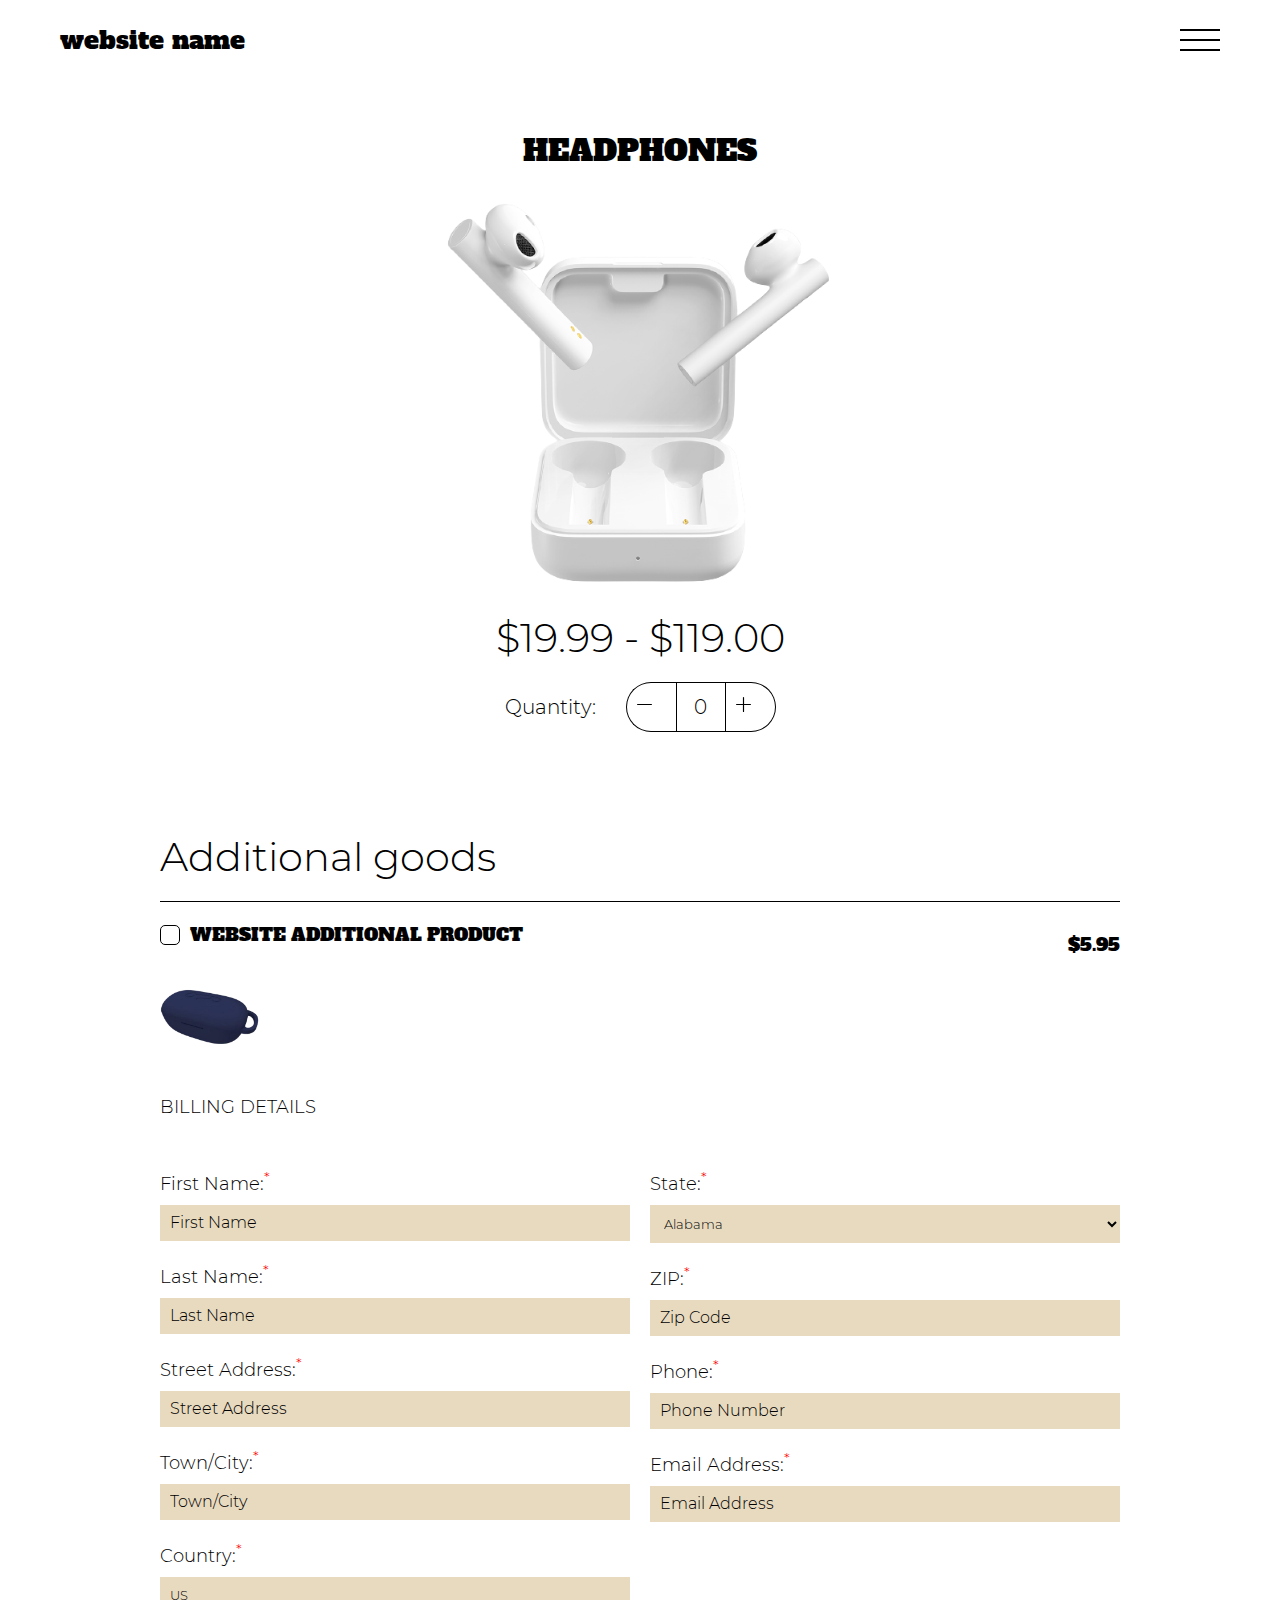
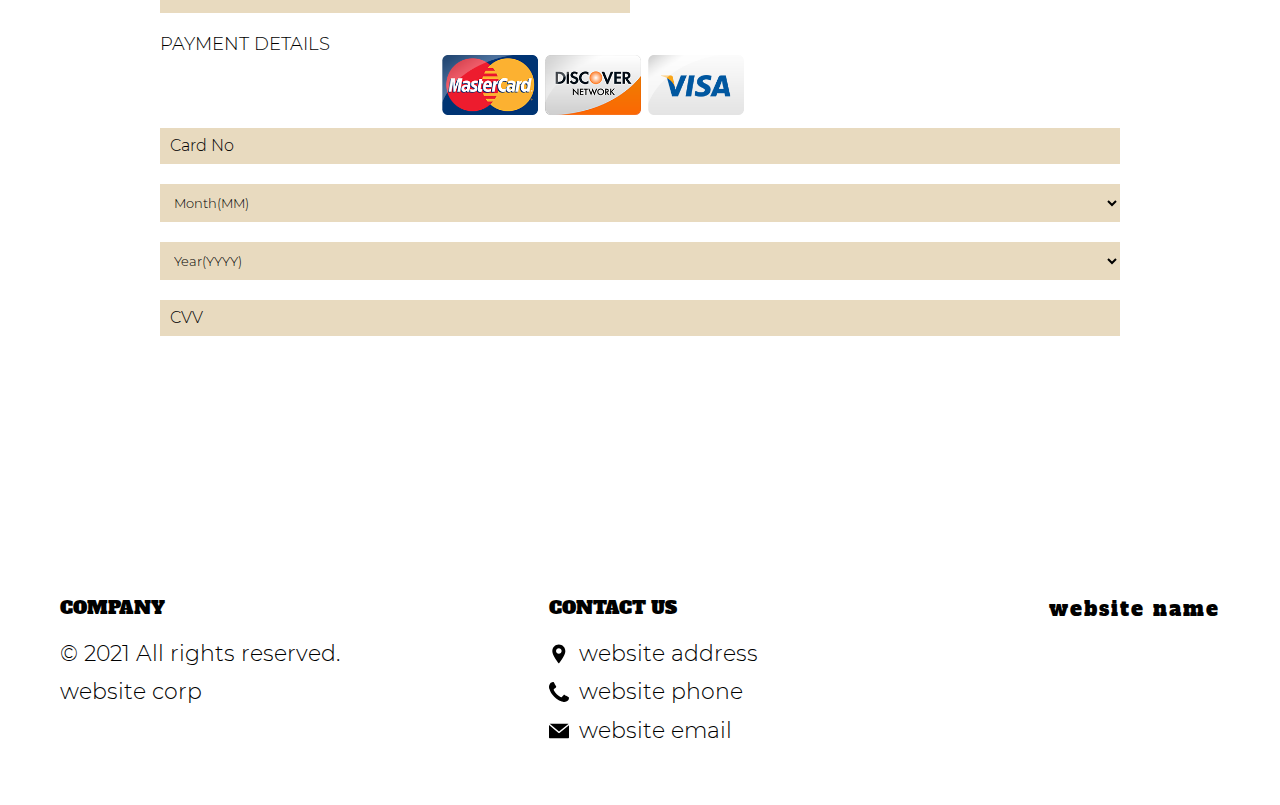
==== commit 6ea1b67c: "+" ====
--- a/buy.html
+++ b/buy.html
@@ -678,12 +678,8 @@
                   <span style="display: inline-block" class="js_price"
                     >$19.99 - $119.00</span
                   >
-                  <span
-                    style="margin-bottom: 0"
-                    class="buy__title buy__title--cross js_original"
-                  ></span>
+                 
                 </h2>
-                <h2 class="buy__title buy__title-accent js_save"></h2>
                 <div id="quantity" class="quantity">
                   <label class="quantity_label"
                     >Quantity:
@@ -714,13 +710,10 @@
                       </div>
                       <input
                         type="number"
-                        min="0"
-                        size="3"
-                        maxlength="3"
                         class="quantity__input js_quantity"
                         value="0"
                         data-line-id="1"
-                        max="10"
+                        disabled
                       />
                       <div
                         class="
@@ -750,18 +743,16 @@
                     </div>
                   </label>
                 </div>
-                <p class="error-message js_error-message">
-                  Buy More and Save! Limited to 12 Only
-                </p>
+             
               </div>
             </div>
             <div class="main-form__wrapper">
               <div class="form__wrapper">
                 <div class="form">
-                  <h3 class="form__title">Free Shipping To USA!</h3>
+                 
 
                   <div>
-                    <h3 class="form__subtitle">Additional goods</h3>
+                    <h3 class="form__title">Additional goods</h3>
                     
                     <div class="case-block">
                       <div class="checkbox__label-wrap">
@@ -1095,7 +1086,7 @@
                             + $5.95 <span class="js_website-add"></span>
                           </span>
                           = <span id="total_2"> $0.00 </span><span id="handling">
-                            (No Shipping and handling costs)</span>. To cancel your order, please call our Customer
+                            (No Shipping and handling costs, via USPS)</span>. To cancel your order, please call our Customer
                           Service toll free number at <a href="" class="policy__link js_website-phone"></a> or email us
                           at
                           <a href="" class="policy__link js_website-email"></a>
